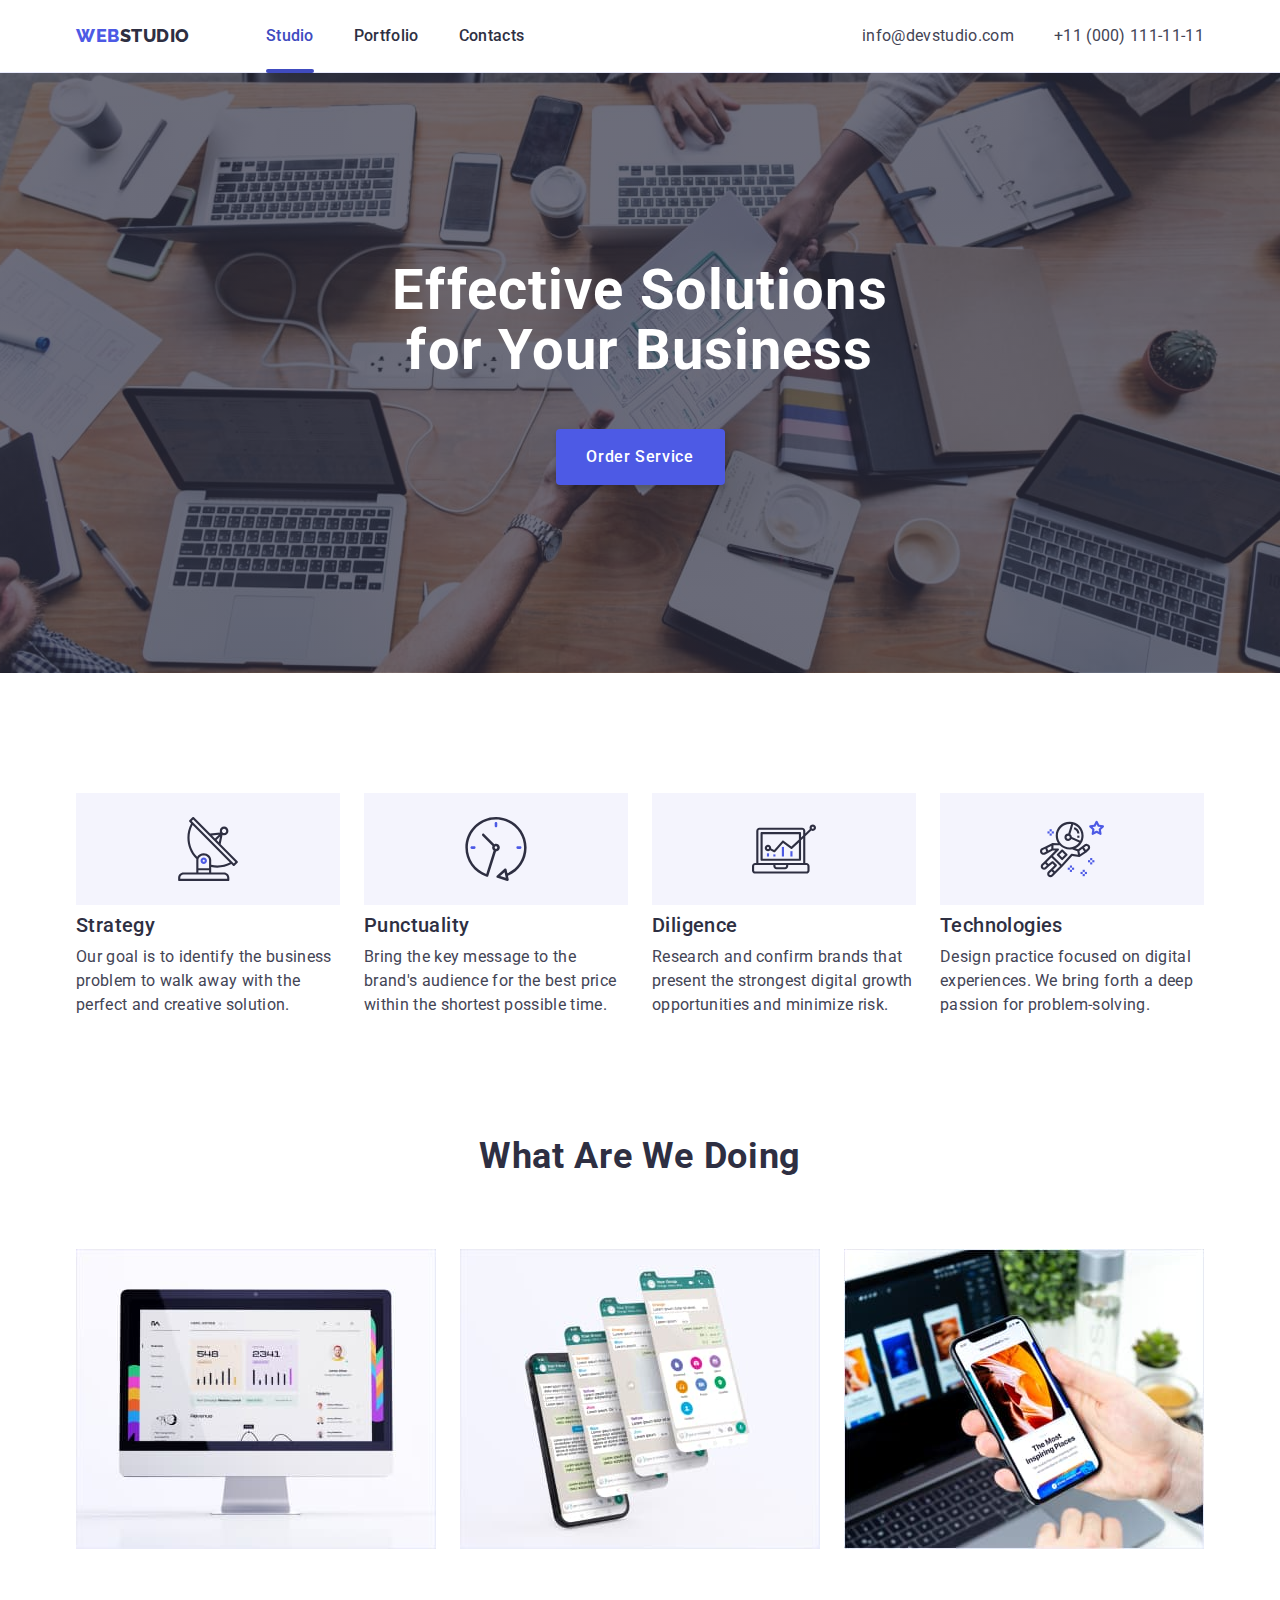
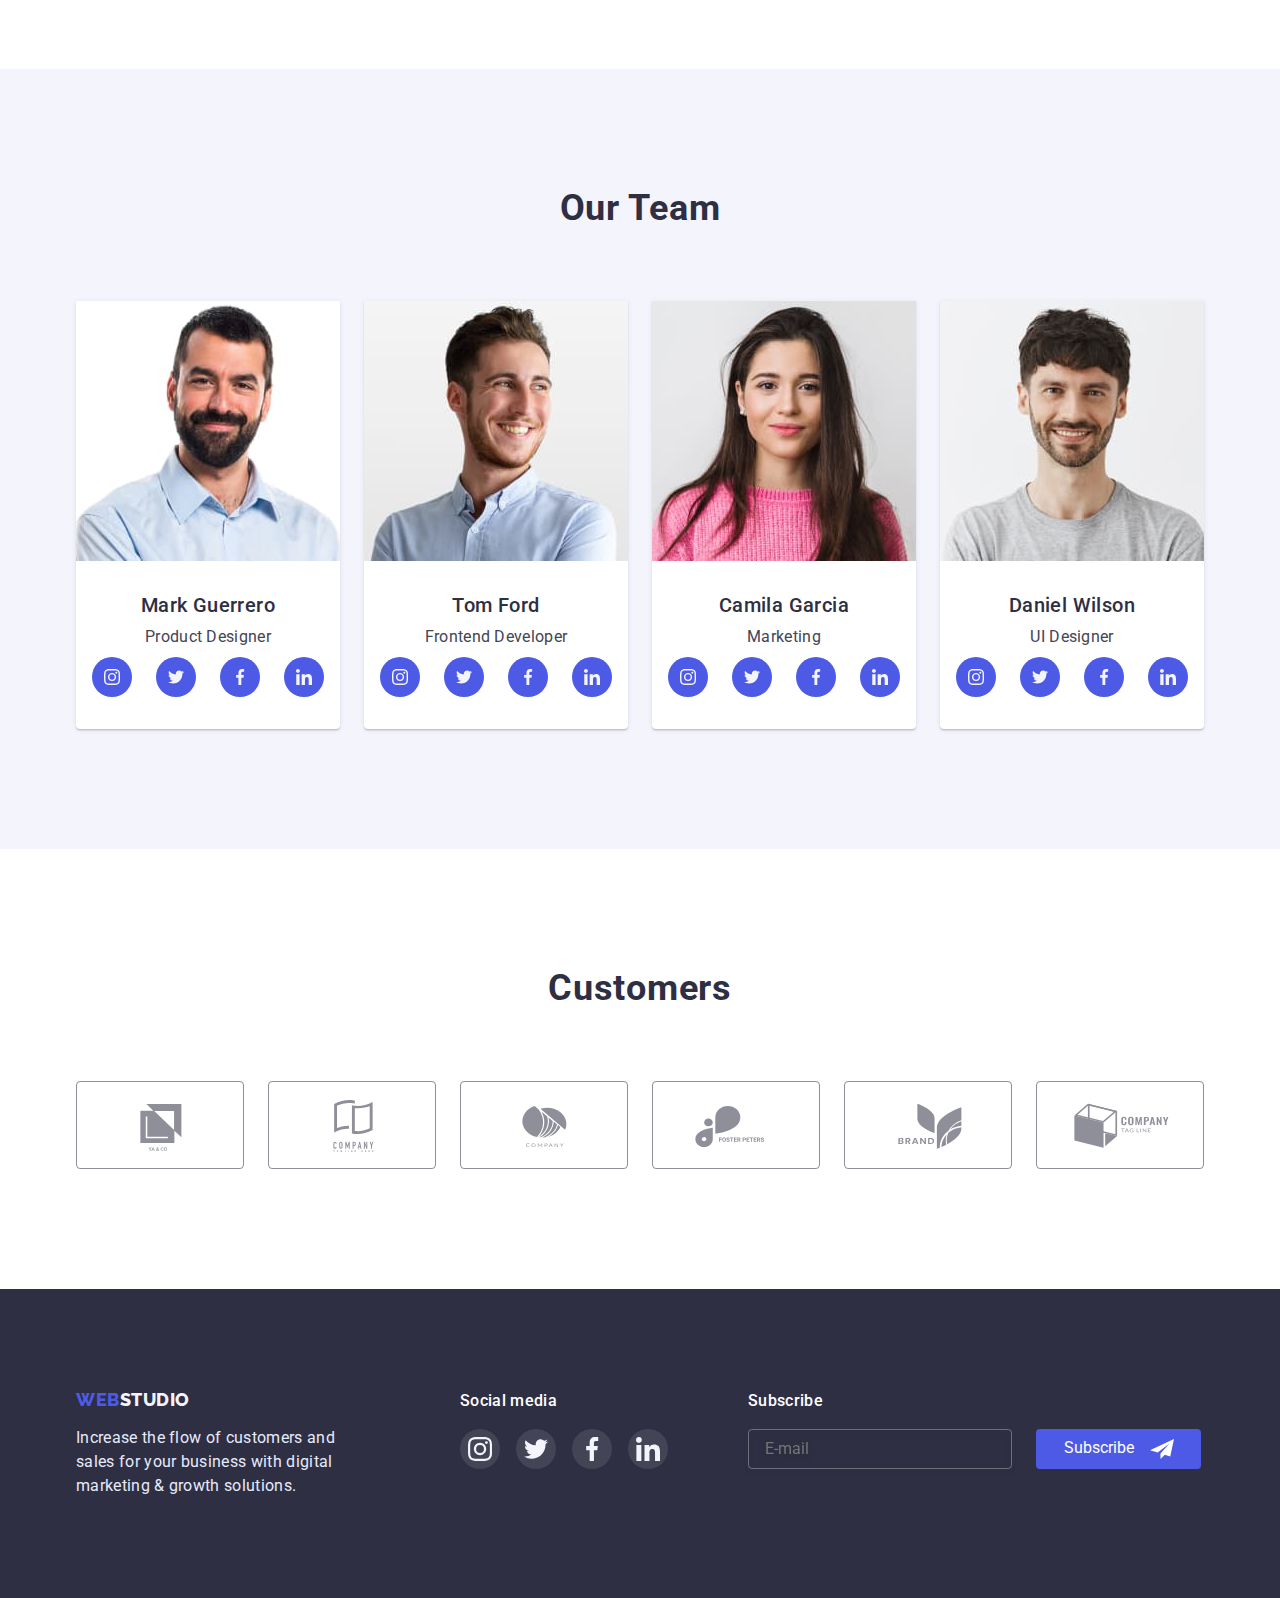
==== index.html @ bc5c9323 "1" ====
<!DOCTYPE html>
<html lang="en">
  <head>
    <meta charset="UTF-8" />
    <meta http-equiv="X-UA-Compatible" content="IE=edge" />
    <meta name="viewport" content="width=device-width, initial-scale=1.0" />
    <title>Document</title>
    <link rel="preconnect" href="https://fonts.googleapis.com" />
    <link rel="preconnect" href="https://fonts.gstatic.com" crossorigin />
    <link
      href="https://fonts.googleapis.com/css2?family=Raleway:wght@800&family=Roboto:wght@400;500;700;900&display=swap"
      rel="stylesheet"
    />
    <link rel="stylesheet" href="./css/modern-normalize.css" />
    <link rel="stylesheet" href="./css/styles.css" />
  </head>
  <body>
    <header class="header">
      <div class="container header-container">
        <nav class="nav-list link">
          <a href="./index.html" class="logo-link link"
            >Web<span class="logo-span-header">Studio</span></a
          >
          <ul class="header-list list">
            <li class="header-title">
              <a href="./index.html" class="header-title-item link studio"
                >Studio</a
              >
            </li>
            <li class="header-title">
              <a href="./portfolio.html" class="header-title-item link"
                >Portfolio</a
              >
            </li>
            <li class="header-title">
              <a href="" class="header-title-item link">Contacts</a>
            </li>
          </ul>
        </nav>
        <address class="contact-list-title">
          <ul class="contact-list list">
            <li class="contact-item-list">
              <a href="mailto:info@devstudio.com" class="contact-item link"
                >info@devstudio.com</a
              >
            </li>
            <li class="contact-item-list">
              <a href="tel:+110001111111" class="contact-item link"
                >+11 (000) 111-11-11</a
              >
            </li>
          </ul>
        </address>
      </div>
    </header>
    <main>
      <section class="title">
        <div class="container title-container">
          <h1 class="title-text">Effective Solutions for Your Business</h1>
          <button type="button" class="title-btn" data-modal-open>
            Order Service
          </button>
        </div>
      </section>
      <section class="section">
        <div class="container">
          <h2 class="visually-hidden">gh</h2>
          <ul class="plan-list-section list">
            <li class="plan-list">
              <div class="plan-div">
                <svg class="plan-icon">
                  <use href="./images/icons.svg#icon-icon-1"></use>
                </svg>
              </div>
              <h3 class="plan-item">Strategy</h3>
              <p class="plan-text">
                Our goal is to identify the business problem to walk away with
                the perfect and creative solution.
              </p>
            </li>
            <li class="plan-list">
              <div class="plan-div">
                <svg class="plan-icon">
                  <use href="./images/icons.svg#icon-icon-2"></use>
                </svg>
              </div>
              <h3 class="plan-item">Punctuality</h3>
              <p class="plan-text">
                Bring the key message to the brand's audience for the best price
                within the shortest possible time.
              </p>
            </li>
            <li class="plan-list">
              <div class="plan-div">
                <svg class="plan-icon">
                  <use href="./images/icons.svg#icon-icon-3"></use>
                </svg>
              </div>
              <h3 class="plan-item">Diligence</h3>
              <p class="plan-text">
                Research and confirm brands that present the strongest digital
                growth opportunities and minimize risk.
              </p>
            </li>
            <li class="plan-list">
              <div class="plan-div">
                <svg class="plan-icon">
                  <use href="./images/icons.svg#icon-icon-4"></use>
                </svg>
              </div>
              <h3 class="plan-item">Technologies</h3>
              <p class="plan-text">
                Design practice focused on digital experiences. We bring forth a
                deep passion for problem-solving.
              </p>
            </li>
          </ul>
        </div>
      </section>
      <section class="section servises-section">
        <div class="container">
          <h2 class="servises-title-list">What are we doing</h2>
          <ul class="servises-list list">
            <li class="servises-list-item">
              <img
                src="./images/img_1.jpg"
                alt="Computer monitor"
                width="360"
                height="300"
              />
            </li>
            <li class="servises-list-item">
              <img
                src="./images/img_2.jpg"
                alt="Smartphone screen"
                width="360"
                height="300"
              />
            </li>
            <li class="servises-list-item">
              <img
                src="./images/img_3.jpg"
                alt="Smartphone in hand"
                width="360"
                height="300"
              />
            </li>
          </ul>
        </div>
      </section>
      <section class="team section">
        <div class="container">
          <h2 class="team-heading">Our Team</h2>
          <ul class="team-list-section list">
            <li class="team-list">
              <img
                src="./images/img_4.jpg"
                alt="Mark's photo"
                width="264"
                height="260"
              />
              <div class="team-card-div">
                <h3 class="team-title">Mark Guerrero</h3>
                <p class="team-text">Product Designer</p>
                <ul class="team-soc-list list">
                  <li class="team-soc-item">
                    <a class="team-soc-link link" href="">
                      <svg width="16" height="16" class="team-soc-icon">
                        <use href="./images/icons.svg#icon-instagram"></use>
                      </svg>
                    </a>
                  </li>
                  <li class="team-soc-item">
                    <a class="team-soc-link link" href="">
                      <svg width="16" height="16" class="team-soc-icon">
                        <use href="./images/icons.svg#icon-twitter"></use>
                      </svg>
                    </a>
                  </li>
                  <li class="team-soc-item">
                    <a class="team-soc-link link" href="">
                      <svg width="16" height="16" class="team-soc-icon">
                        <use href="./images/icons.svg#icon-facebook"></use>
                      </svg>
                    </a>
                  </li>
                  <li class="team-soc-item">
                    <a class="team-soc-link link" href="">
                      <svg width="16" height="16" class="team-soc-icon">
                        <use href="./images/icons.svg#icon-linkedin"></use>
                      </svg>
                    </a>
                  </li>
                </ul>
              </div>
            </li>
            <li class="team-list">
              <img
                src="./images/img_5.jpg"
                alt="Tom's photo"
                width="264"
                height="260"
              />
              <div class="team-card-div">
                <h3 class="team-title">Tom Ford</h3>
                <p class="team-text">Frontend Developer</p>
                <ul class="team-soc-list list">
                  <li class="team-soc-item">
                    <a class="team-soc-link link" href="">
                      <svg width="16" height="16" class="team-soc-icon">
                        <use href="./images/icons.svg#icon-instagram"></use>
                      </svg>
                    </a>
                  </li>
                  <li class="team-soc-item">
                    <a class="team-soc-link link" href="">
                      <svg width="16" height="16" class="team-soc-icon">
                        <use href="./images/icons.svg#icon-twitter"></use>
                      </svg>
                    </a>
                  </li>
                  <li class="team-soc-item">
                    <a class="team-soc-link link" href="">
                      <svg width="16" height="16" class="team-soc-icon">
                        <use href="./images/icons.svg#icon-facebook"></use>
                      </svg>
                    </a>
                  </li>
                  <li class="team-soc-item">
                    <a class="team-soc-link link" href="">
                      <svg width="16" height="16" class="team-soc-icon">
                        <use href="./images/icons.svg#icon-linkedin"></use>
                      </svg>
                    </a>
                  </li>
                </ul>
              </div>
            </li>
            <li class="team-list">
              <img
                src="./images/img_6.jpg"
                alt="Сamila's photo"
                width="264"
                height="260"
              />
              <div class="team-card-div">
                <h3 class="team-title">Camila Garcia</h3>
                <p class="team-text">Marketing</p>
                <ul class="team-soc-list list">
                  <li class="team-soc-item">
                    <a class="team-soc-link link" href="">
                      <svg width="16" height="16" class="team-soc-icon">
                        <use href="./images/icons.svg#icon-instagram"></use>
                      </svg>
                    </a>
                  </li>
                  <li class="team-soc-item">
                    <a class="team-soc-link link" href="">
                      <svg width="16" height="16" class="team-soc-icon">
                        <use href="./images/icons.svg#icon-twitter"></use>
                      </svg>
                    </a>
                  </li>
                  <li class="team-soc-item">
                    <a class="team-soc-link link" href="">
                      <svg width="16" height="16" class="team-soc-icon">
                        <use href="./images/icons.svg#icon-facebook"></use>
                      </svg>
                    </a>
                  </li>
                  <li class="team-soc-item">
                    <a class="team-soc-link link" href="">
                      <svg width="16" height="16" class="team-soc-icon">
                        <use href="./images/icons.svg#icon-linkedin"></use>
                      </svg>
                    </a>
                  </li>
                </ul>
              </div>
            </li>
            <li class="team-list">
              <img
                src="./images/img_7.jpg"
                alt="Daniel's photo"
                width="264"
                height="260"
              />
              <div class="team-card-div">
                <h3 class="team-title">Daniel Wilson</h3>
                <p class="team-text">UI Designer</p>
                <ul class="team-soc-list list">
                  <li class="team-soc-item">
                    <a class="team-soc-link link" href="">
                      <svg width="16" height="16" class="team-soc-icon">
                        <use href="./images/icons.svg#icon-instagram"></use>
                      </svg>
                    </a>
                  </li>
                  <li class="team-soc-item">
                    <a class="team-soc-link link" href="">
                      <svg width="16" height="16" class="team-soc-icon">
                        <use href="./images/icons.svg#icon-twitter"></use>
                      </svg>
                    </a>
                  </li>
                  <li class="team-soc-item">
                    <a class="team-soc-link link" href="">
                      <svg width="16" height="16" class="team-soc-icon">
                        <use href="./images/icons.svg#icon-facebook"></use>
                      </svg>
                    </a>
                  </li>
                  <li class="team-soc-item">
                    <a class="team-soc-link link" href="">
                      <svg width="16" height="16" class="team-soc-icon">
                        <use href="./images/icons.svg#icon-linkedin"></use>
                      </svg>
                    </a>
                  </li>
                </ul>
              </div>
            </li>
          </ul>
        </div>
      </section>
      <section class="section">
        <div class="container">
          <h2 class="custumers-text">Customers</h2>
          <ul class="custumers-list list">
            <li class="custumers-item">
              <a class="custumers-link link" href="">
                <svg class="custumers-icon">
                  <use href="./images/icons.svg#icon-client-1"></use>
                </svg>
              </a>
            </li>
            <li class="custumers-item">
              <a class="custumers-link link" href="">
                <svg class="custumers-icon">
                  <use href="./images/icons.svg#icon-client-2"></use>
                </svg>
              </a>
            </li>
            <li class="custumers-item">
              <a class="custumers-link link" href="">
                <svg class="custumers-icon">
                  <use href="./images/icons.svg#icon-client-3"></use>
                </svg>
              </a>
            </li>
            <li class="custumers-item">
              <a class="custumers-link link" href="">
                <svg class="custumers-icon">
                  <use href="./images/icons.svg#icon-client-4"></use>
                </svg>
              </a>
            </li>
            <li class="custumers-item">
              <a class="custumers-link link" href="">
                <svg class="custumers-icon">
                  <use href="./images/icons.svg#icon-client-5"></use>
                </svg>
              </a>
            </li>
            <li class="custumers-item">
              <a class="custumers-link link" href="">
                <svg class="custumers-icon">
                  <use href="./images/icons.svg#icon-client-6"></use>
                </svg>
              </a>
            </li>
          </ul>
        </div>
      </section>
    </main>
    <footer class="footer">
      <div class="container footer-div">
        <div>
          <a href="./index.html" class="logo-link link"
            >Web<span class="logo-span-footer">Studio</span></a
          >
          <p class="footer-text">
            Increase the flow of customers and sales for your business with
            digital marketing & growth solutions.
          </p>
        </div>
        <div class="footer-soc-div">
          <p class="footer-soc-text">Social media</p>
          <ul class="footer-soc-list list">
            <li class="footer-soc-item">
              <a class="footer-soc-link link" href="">
                <svg width="24" height="24" class="footer-soc-icon">
                  <use href="./images/icons.svg#icon-instagram"></use>
                </svg>
              </a>
            </li>
            <li class="footer-soc-item">
              <a class="footer-soc-link link" href="">
                <svg width="24" height="24" class="footer-soc-icon">
                  <use href="./images/icons.svg#icon-twitter"></use>
                </svg>
              </a>
            </li>
            <li class="footer-soc-item">
              <a class="footer-soc-link link" href="">
                <svg width="24" height="24" class="footer-soc-icon">
                  <use href="./images/icons.svg#icon-facebook"></use>
                </svg>
              </a>
            </li>
            <li class="footer-soc-item">
              <a class="footer-soc-link link" href="">
                <svg width="24" height="24" class="footer-soc-icon">
                  <use href="./images/icons.svg#icon-linkedin"></use>
                </svg>
              </a>
            </li>
          </ul>
        </div>
        <div class="footer-email-div">
          <p class="footer-sub-text">Subscribe</p>
          <form class="footer-form">
            <input
              type="email"
              name="footer-email"
              class="footer-email"
              placeholder="E-mail"
            />
            <button type="submit" class="footer-sub-btn">
              Subscribe
              <svg width="24" height="24">
                <use href="./images/icons.svg#icon-telegram"></use>
              </svg>
            </button>
          </form>
        </div>
      </div>
    </footer>
    <!-------------Modal-window------------>
    <div class="backdrop is-hidden" data-modal>
      <div class="modal">
        <button type="button" data-modal-close class="modal-close-btn">
          <svg width="8" height="8" class="modal-btn-svg">
            <use href="./images/icons.svg#icon-close"></use>
          </svg>
        </button>
        <p class="modal-title">Leave your contacts and we will call you back</p>
        <form>
          <div class="modal-div">
            <label class="modal-label" for="user-name">Name </label>
            <div class="modal-input-div">
              <input
                class="modal-input"
                type="text"
                name="user-name"
                id="user-name"
              />
              <svg width="18" height="24" class="modal-input-svg">
                <use href="./images/icons.svg#icon-person"></use>
              </svg>
            </div>
          </div>
          <div class="modal-div">
            <label class="modal-label" for="user-phone">Phone</label>
            <div class="modal-input-div">
              <input
                class="modal-input"
                type="tel"
                name="user-phone"
                id="user-phone"
              />
              <svg width="18" height="24" class="modal-input-svg">
                <use href="./images/icons.svg#icon-phone"></use>
              </svg>
            </div>
          </div>
          <div class="modal-div">
            <label class="modal-label" for="user-email">Email</label>
            <div class="modal-input-div">
              <input
                class="modal-input"
                type="email"
                name="user-email"
                id="user-email"
              />
              <svg width="18" height="24" class="modal-input-svg">
                <use href="./images/icons.svg#icon-email"></use>
              </svg>
            </div>
          </div>
          <div class="modal-textarea-div">
            <label class="modal-label" for="user-comment">Comment </label>
            <textarea
              class="modal-textarea"
              name="user-comment"
              id="user-comment"
              placeholder="Text input"
            ></textarea>
          </div>
          <input
            type="checkbox"
            name="user-privacy"
            id="privacy"
            value="true"
            class="modal-check visually-hidden"
          />
          <label for="privacy" class="modal-check-text"
            ><span class="modal-check-span">
              <svg width="10" height="8" class="modal-check-icon">
                <use href="./images/icons.svg#icon-check-mark"></use>
              </svg> </span
            >I accept the terms and conditions of the
            <a href="./" class="modal-check-link">Privacy Policy</a></label
          >
        </form>
        <button type="submit" class="modal-send-btn">Send</button>
      </div>
    </div>
    <script src="./js/modal.js"></script>
  </body>
</html>
---- css/styles.css ----
body {
  font-family: "Roboto", sans-serif;
  font-style: normal;
  background-color: var(--color5);
  color: var(--color3);
}
:root {
  --color1: #4d5ae5;
  --color2: #2e2f42;
  --color3: #434455;
  --color4: #404bbf;
  --color5: #ffffff;
  --color6: #f4f4fd;
  --color7: #e7e9fc;
  --gradient-color: linear-gradient(
    rgba(46, 47, 66, 0.7),
    rgba(46, 47, 66, 0.7)
  );
}
ul {
  margin: 0;
  padding: 0;
}
h1,
h2,
h3 {
  margin: 0;
  padding: 0;
}
p {
  margin: 0;
  padding: 0;
}
img {
  display: block;
  max-width: 100%;
  height: auto;
}
label {
  display: block;
}
.container {
  width: 1158px;
  margin: 0 auto;
  padding: 0 15px;
}
.section {
  padding: 120px 0;
}
.visually-hidden {
  position: absolute;
  width: 1px;
  height: 1px;
  margin: -1px;
  border: 0;
  padding: 0;
  white-space: nowrap;
  clip-path: inset(100%);
  clip: rect(0 0 0 0);
  overflow: hidden;
}
/* ----------Header-------- */
.header {
  border-bottom: 1px solid var(--color7);
  box-shadow: 0px 2px 1px rgba(46, 47, 66, 0.08),
    0px 1px 1px rgba(46, 47, 66, 0.16), 0px 1px 6px rgba(46, 47, 66, 0.08);
}
.header-container {
  display: flex;
  justify-content: space-between;
  align-items: center;
}
.nav-list {
  display: flex;
  align-items: center;
}
.logo-link {
  list-style: none;
  font-family: "Raleway", sans-serif;
  font-weight: 800;
  font-size: 18px;
  line-height: 1.17;
  letter-spacing: 0.03em;
  text-transform: uppercase;
  text-decoration: none;
  color: var(--color1);
}
.logo-link {
  margin-right: 76px;
}
.link {
  text-decoration: none;
}
.logo-span-header {
  color: var(--color2);
}
.list {
  list-style: none;
}
.header-list {
  display: flex;
  gap: 40px;
}
.header-list {
  list-style: none;
}
.header-title-item {
  font-weight: 500;
  font-size: 16px;
  line-height: 1.5;
  letter-spacing: 0.02em;
  color: var(--color2);
  padding: 24px 0;
  display: block;
  position: relative;
  transition-property: color;
  transition-duration: 250ms;
  transition-timing-function: cubic-bezier(0.4, 0, 0.2, 1);
}
.header-title-item:hover,
.header-title-item:focus {
  color: var(--color4);
}
.contact-list-title {
  font-style: normal;
}
.contact-list {
  display: flex;
  gap: 40px;
}
.contact-item {
  font-size: 16px;
  line-height: 1.5;
  letter-spacing: 0.02em;
  color: var(--color3);
  transition-property: color;
  transition-duration: 250ms;
  transition-timing-function: cubic-bezier(0.4, 0, 0.2, 1);
}
.contact-item:hover,
.contact-item:focus {
  color: var(--color4);
}

.studio::after,
.portfolio::after {
  background-color: var(--color4);
  border-radius: 2px;
  width: 100%;
  height: 4px;
  content: "";
  display: block;
  position: absolute;
  bottom: -1px;
}
.studio,
.portfolio {
  color: var(--color4);
}
/* ----------Sector 1 index.html--------- */
.title {
  background-color: var(--color2);
  background-image: var(--gradient-color), url(../images/people-office\ 1.jpg);
  background-repeat: no-repeat;
  background-position: center;
  background-size: cover;
  max-width: 1440px;
  margin: 0 auto;
}
.title-text {
  font-weight: 700;
  font-size: 56px;
  line-height: 1.07;
  text-align: center;
  letter-spacing: 0.02em;
  color: var(--color5);
  margin-bottom: 48px;
}
.title-btn {
  width: 169px;
  height: 56px;
  font-family: "Roboto", sans-serif;
  font-weight: 500;
  font-size: 16px;
  line-height: 1.5;
  letter-spacing: 0.04em;
  color: var(--color5);
  cursor: pointer;
  background-color: var(--color1);
  box-shadow: 0px 4px 4px rgba(0, 0, 0, 0.15);
  border-radius: 4px;
  border: transparent;
  transition-property: background-color;
  transition-duration: 250ms;
  transition-timing-function: cubic-bezier(0.4, 0, 0.2, 1);
}
.title-btn:hover,
.title-btn:focus {
  background-color: var(--color4);
}
.title-container {
  max-width: 496px;
  padding: 188px 0;
  text-align: center;
}
/* ----------Sector 2 index.html--------- */
.plan-list-section {
  display: flex;
  align-items: flex-start;
  justify-content: center;
  gap: 24px;
}
.plan-list {
  flex-basis: 264px;
}
.plan-item {
  font-weight: 500;
  font-size: 20px;
  line-height: 1.2;
  letter-spacing: 0.02em;
  color: var(--color2);
}
.plan-item {
  margin-bottom: 8px;
  margin-top: 8px;
}
.plan-text {
  font-size: 16px;
  line-height: 1.5;
  letter-spacing: 0.02em;
}
.plan-div {
  width: 264px;
  height: 112px;
  background-color: var(--color6);
  display: flex;
  justify-content: center;
  align-items: center;
}
.plan-icon {
  width: 64px;
  height: 64px;
}
/* ----------Sector 3 index.html--------- */
.servises-title-list {
  font-weight: 700;
  font-size: 36px;
  line-height: 1.11;
  text-align: center;
  letter-spacing: 0.02em;
  text-transform: capitalize;
  color: var(--color2);
}
.servises-title-list {
  margin-bottom: 72px;
}
.servises-list {
  display: flex;
  align-items: center;
  justify-content: center;
  gap: 24px;
}

.servises-section {
  padding-top: 0;
}
/* ----------Sector 4 index.html--------- */
.team {
  background-color: var(--color6);
}
.team-list {
  background-color: var(--color5);
  box-shadow: 0px 1px 6px rgba(46, 47, 66, 0.08),
    0px 1px 1px rgba(46, 47, 66, 0.16), 0px 2px 1px rgba(46, 47, 66, 0.08);
  border-radius: 0px 0px 4px 4px;
}
.team-heading {
  font-weight: 700;
  font-size: 36px;
  line-height: 1.11;
  text-align: center;
  letter-spacing: 0.02em;
  text-transform: capitalize;
  color: var(--color2);
}
.team-heading {
  margin-bottom: 72px;
}
.team-list-section {
  display: flex;
  align-items: center;
  justify-content: center;
  gap: 24px;
}
.team-title {
  font-weight: 500;
  font-size: 20px;
  line-height: 1.2;
  text-align: center;
  letter-spacing: 0.02em;
  color: var(--color2);
  margin-bottom: 8px;
}
.team-text {
  font-size: 16px;
  line-height: 1.5;
  text-align: center;
  letter-spacing: 0.02em;
  margin-bottom: 8px;
}
.team-card-div {
  padding: 32px 16px;
}
.team-soc-list {
  display: flex;
  justify-content: center;
  gap: 24px;
}
.team-soc-item {
  width: 40px;
  height: 40px;
}
.team-soc-link {
  width: 100%;
  height: 100%;
  border-radius: 50%;
  background-color: var(--color1);
  display: flex;
  justify-content: center;
  align-items: center;
  transition-property: background-color;
  transition-duration: 250ms;
  transition-timing-function: cubic-bezier(0.4, 0, 0.2, 1);
}
.team-soc-icon {
  fill: var(--color6);
}
.team-soc-link:hover,
.team-soc-link:focus {
  background-color: var(--color4);
}
/* ----------Sector 5 index.html--------- */
.custumers-text {
  font-weight: 700;
  font-size: 36px;
  line-height: 1.11;
  text-align: center;
  letter-spacing: 0.02em;
  text-transform: capitalize;
  color: var(--color2);
  margin-bottom: 72px;
}
.custumers-list {
  display: flex;
  justify-content: center;
  align-items: center;
  gap: 24px;
}
.custumers-icon {
  width: 104px;
  height: 56px;
  fill: #8e8f99;
  transition-property: fill;
  transition-duration: 250ms;
  transition-timing-function: cubic-bezier(0.4, 0, 0.2, 1);
}
.custumers-link {
  width: 168px;
  height: 88px;
  display: flex;
  justify-content: center;
  align-items: center;
  border: 1px solid #8e8f99;
  border-radius: 4px;
  transition-property: border-color;
  transition-duration: 250ms;
  transition-timing-function: cubic-bezier(0.4, 0, 0.2, 1);
}
.custumers-link:hover,
.custumers-link:focus {
  border-color: var(--color4);
}
.custumers-link:hover .custumers-icon,
.custumers-link:focus .custumers-icon {
  fill: var(--color4);
}

/* ----------Sector 1 portfolio.html--------- */
.portfolio-section {
  padding: 96px 0 120px 0;
}
.filters-list {
  margin-bottom: 72px;
}
.filters-list {
  display: flex;
  align-items: center;
  justify-content: center;
  gap: 24px;
}
.filters-btn {
  cursor: pointer;
  background-color: var(--color6);
  border: 1px solid var(--color7);
  border-radius: 4px;
  flex: none;
  order: 3;
  flex-grow: 0;
  height: 48px;
  padding: 12px 24px;
}
.filters-btn {
  font-family: "Roboto", sans-serif;
  font-weight: 500;
  font-size: 16px;
  line-height: 1.5;
  text-align: center;
  letter-spacing: 0.04em;
  color: var(--color1);
  transition-property: color, background-color, border, box-shadow;
  transition-duration: 250ms;
  transition-timing-function: cubic-bezier(0.4, 0, 0.2, 1);
}
.filters-btn:hover,
.filters-btn:focus {
  color: var(--color5);
  background-color: var(--color4);
  box-shadow: 0px 3px 1px rgba(0, 0, 0, 0.1), 0px 2px 1px rgba(0, 0, 0, 0.08),
    0px 2px 2px rgba(0, 0, 0, 0.12);
  border-radius: 4px;
  border: 1px solid var(--color4);
}
.examples-title-list {
  display: flex;
  align-items: center;
  flex-direction: row;
  justify-content: center;
  flex-wrap: wrap;
  row-gap: 48px;
  column-gap: 24px;
}
.examples-title {
  font-weight: 500;
  font-size: 20px;
  line-height: 1.2;
  letter-spacing: 0.02em;
  color: var(--color2);
  margin-bottom: 8px;
}
.examples-text {
  font-size: 16px;
  line-height: 1.5;
  letter-spacing: 0.02em;
  color: var(--color3);
}
.examples-list:hover .examples-img-text {
  transform: translateY(0);
}
.examples-link {
  display: block;
  transition-property: box-shadow;
  transition-duration: 250ms;
  transition-timing-function: cubic-bezier(0.4, 0, 0.2, 1);
}
.examples-img-div {
  position: relative;
  overflow: hidden;
}
.examples-img-text {
  position: absolute;
  top: 0;
  font-size: 16px;
  line-height: 1.5;
  letter-spacing: 0.02em;
  padding: 40px 32px;
  color: var(--color6);
  background-color: var(--color1);
  height: 100%;
  width: 100%;
  transform: translateY(100%);
  transition-property: transform;
  transition-duration: 250ms;
  transition-timing-function: cubic-bezier(0.4, 0, 0.2, 1);
}
.examples-link:hover,
.examples-link:focus {
  box-shadow: 0px 1px 6px rgba(46, 47, 66, 0.08),
    0px 1px 1px rgba(46, 47, 66, 0.16), 0px 2px 1px rgba(46, 47, 66, 0.08);
}
.examples-text-div {
  padding: 32px 0;
  padding-left: 16px;
  border-left: 1px solid var(--color7);
  border-right: 1px solid var(--color7);
  border-bottom: 1px solid var(--color7);
}
/* ---------Footer--------- */
.footer {
  background-color: var(--color2);
  padding: 100px 0;
}
.footer-div {
  display: flex;
}
.footer-text {
  font-size: 16px;
  line-height: 1.5;
  letter-spacing: 0.02em;
  color: var(--color7);
}
.footer-text {
  max-width: 264px;
  margin-top: 16px;
}
.logo-span-footer {
  color: var(--color6);
}
.footer-soc-div {
  margin-left: 120px;
}
.footer-soc-text {
  font-weight: 500;
  font-size: 16px;
  line-height: 1.5;
  letter-spacing: 0.02em;
  color: var(--color5);
  margin-bottom: 16px;
}
.footer-soc-list {
  display: flex;
  justify-content: center;
  gap: 16px;
}
.footer-soc-item {
  width: 40px;
  height: 40px;
}
.footer-soc-link {
  width: 100%;
  height: 100%;
  border-radius: 50%;
  background-color: rgba(255, 255, 255, 0.1);
  display: flex;
  justify-content: center;
  align-items: center;
  transition-property: background-color;
  transition-duration: 250ms;
  transition-timing-function: cubic-bezier(0.4, 0, 0.2, 1);
}
.footer-soc-icon {
  fill: var(--color6);
}
.footer-soc-link:hover,
.footer-soc-link:focus {
  background-color: #31d0aa;
}
.footer-email-div {
  margin-left: 80px;
}
.footer-form {
  display: flex;
  margin-top: 16px;
}
.footer-sub-text {
  font-weight: 500;
  font-size: 16px;
  line-height: 1.5;
  letter-spacing: 0.02em;
  color: var(--color5);
}
.footer-email {
  border: 1px solid rgba(255, 255, 255, 0.3);
  filter: drop-shadow(0px 4px 4px rgba(0, 0, 0, 0.15));
  border-radius: 4px;
  background-color: transparent;
  width: 264px;
  height: 40px;
  padding: 8px 0 8px 16px;
}
.footer-sub-btn {
  display: flex;
  flex-direction: row;
  justify-content: center;
  align-items: center;
  padding: 8px 24px;
  gap: 16px;
  color: var(--color5);
  background: var(--color1);
  border-radius: 4px;
  border: transparent;
  width: 165px;
  height: 40px;
  margin-left: 24px;
}
/*-----------Modal-window----------*/
.backdrop {
  position: fixed;
  top: 0;
  width: 100%;
  height: 100%;
  background-color: rgba(46, 47, 66, 0.4);
  transition-property: opacity, visibility;
  transition-duration: 250ms;
  transition-timing-function: cubic-bezier(0.4, 0, 0.2, 1);
}
.modal {
  width: 408px;
  min-height: 584px;
  background-color: #fcfcfc;
  box-shadow: 0px 1px 1px rgba(0, 0, 0, 0.14), 0px 1px 3px rgba(0, 0, 0, 0.12),
    0px 2px 1px rgba(0, 0, 0, 0.2);
  border-radius: 4px;
  position: absolute;
  top: 50%;
  left: 50%;
  transform: translate(-50%, -50%);
  padding: 24px;
  padding-top: 72px;
}
.modal-close-btn {
  height: 24px;
  width: 24px;
  justify-content: center;
  align-items: center;
  background-color: #e7e9fc;
  border: 1px solid rgba(0, 0, 0, 0.1);
  border-radius: 50%;
  display: flex;
  position: absolute;
  top: 24px;
  right: 24px;
  cursor: pointer;
  transition-property: fill, background-color;
  transition-duration: 250ms;
  transition-timing-function: cubic-bezier(0.4, 0, 0.2, 1);
}
.modal-close-btn:hover,
.modal-close-btn:focus {
  fill: #fff;
  background-color: var(--color4);
}
.is-hidden {
  opacity: 0;
  visibility: hidden;
  pointer-events: none;
}
.modal-div {
  margin-bottom: 8px;
}
.modal-title {
  font-weight: 500;
  font-size: 16px;
  line-height: 1.5;
  text-align: center;
  letter-spacing: 0.02em;
  margin-bottom: 16px;
}
.modal-input {
  width: 100%;
  height: 40px;
  border: 1px solid rgba(33, 33, 33, 0.2);
  border-radius: 4px;
  padding-left: 38px;
  outline: transparent;
  transition-property: border-color;
  transition-duration: 250ms;
  transition-timing-function: cubic-bezier(0.4, 0, 0.2, 1);
}
.modal-input:focus {
  border-color: var(--color1);
}
.modal-input:focus + .modal-input-svg {
  fill: var(--color1);
}
.modal-textarea {
  width: 100%;
  height: 120px;
  resize: none;
}
.modal-label {
  font-size: 12px;
  line-height: 1.17;
  letter-spacing: 0.01em;
  color: #8e8f99;
  margin-bottom: 4px;
}
.modal-input-div {
  position: relative;
}
.modal-input-svg {
  position: absolute;
  top: 50%;
  left: 16px;
  transform: translateY(-50%);
  transition-property: fill;
  transition-duration: 250ms;
  transition-timing-function: cubic-bezier(0.4, 0, 0.2, 1);
}
.modal-textarea-div {
  margin-bottom: 16px;
}
.modal-textarea {
  display: block;
  width: 100%;
  height: 120px;
  padding: 8px 16px;
  border: 1px solid rgba(33, 33, 33, 0.2);
  border-radius: 4px;
  outline: transparent;
  transition-property: border-color;
  transition-duration: 250ms;
  transition-timing-function: cubic-bezier(0.4, 0, 0.2, 1);
}
.modal-textarea:focus {
  border-color: var(--color1);
}
.modal-check:checked + .modal-check-text span {
  border: none;
  background-color: var(--color4);
  fill: var(--color6);
}
.modal-check:focus + .modal-check-text span {
  border-color: var(--color4);
}
.modal-check-text {
  font-size: 12px;
  line-height: 1.17;
  letter-spacing: 0.04em;
  color: #757575;
  display: flex;
  align-items: baseline;
  margin-bottom: 24px;
}
.modal-check-span {
  margin-right: 8px;
}
.modal-check-text span {
  width: 16px;
  height: 16px;
  border: 1.25px solid #2e2f42;
  border-radius: 2px;
  display: flex;
  align-items: center;
  justify-content: center;
  fill: transparent;
  transition-property: fill, background-color, border, border-color;
  transition-duration: 250ms;
  transition-timing-function: cubic-bezier(0.4, 0, 0.2, 1);
}
.modal-check-link {
  font-size: 12px;
  line-height: 1.33;
  letter-spacing: 0.04em;
  text-decoration-line: underline;
  color: var(--color1);
  margin-left: 4px;
}
.modal-send-btn {
  font-weight: 500;
  font-size: 16px;
  line-height: 1.5;
  text-align: center;
  letter-spacing: 0.04em;
  background-color: var(--color1);
  color: #fff;
  width: 169px;
  height: 56px;
  position: relative;
  left: 25%;
  box-shadow: 0px 4px 4px rgba(0, 0, 0, 0.15);
  border-radius: 4px;
  border-color: transparent;
  transition-property: background-color;
  transition-duration: 250ms;
  transition-timing-function: cubic-bezier(0.4, 0, 0.2, 1);
}
.modal-send-btn:hover,
.modal-send-btn:focus {
  background-color: var(--color4);
}
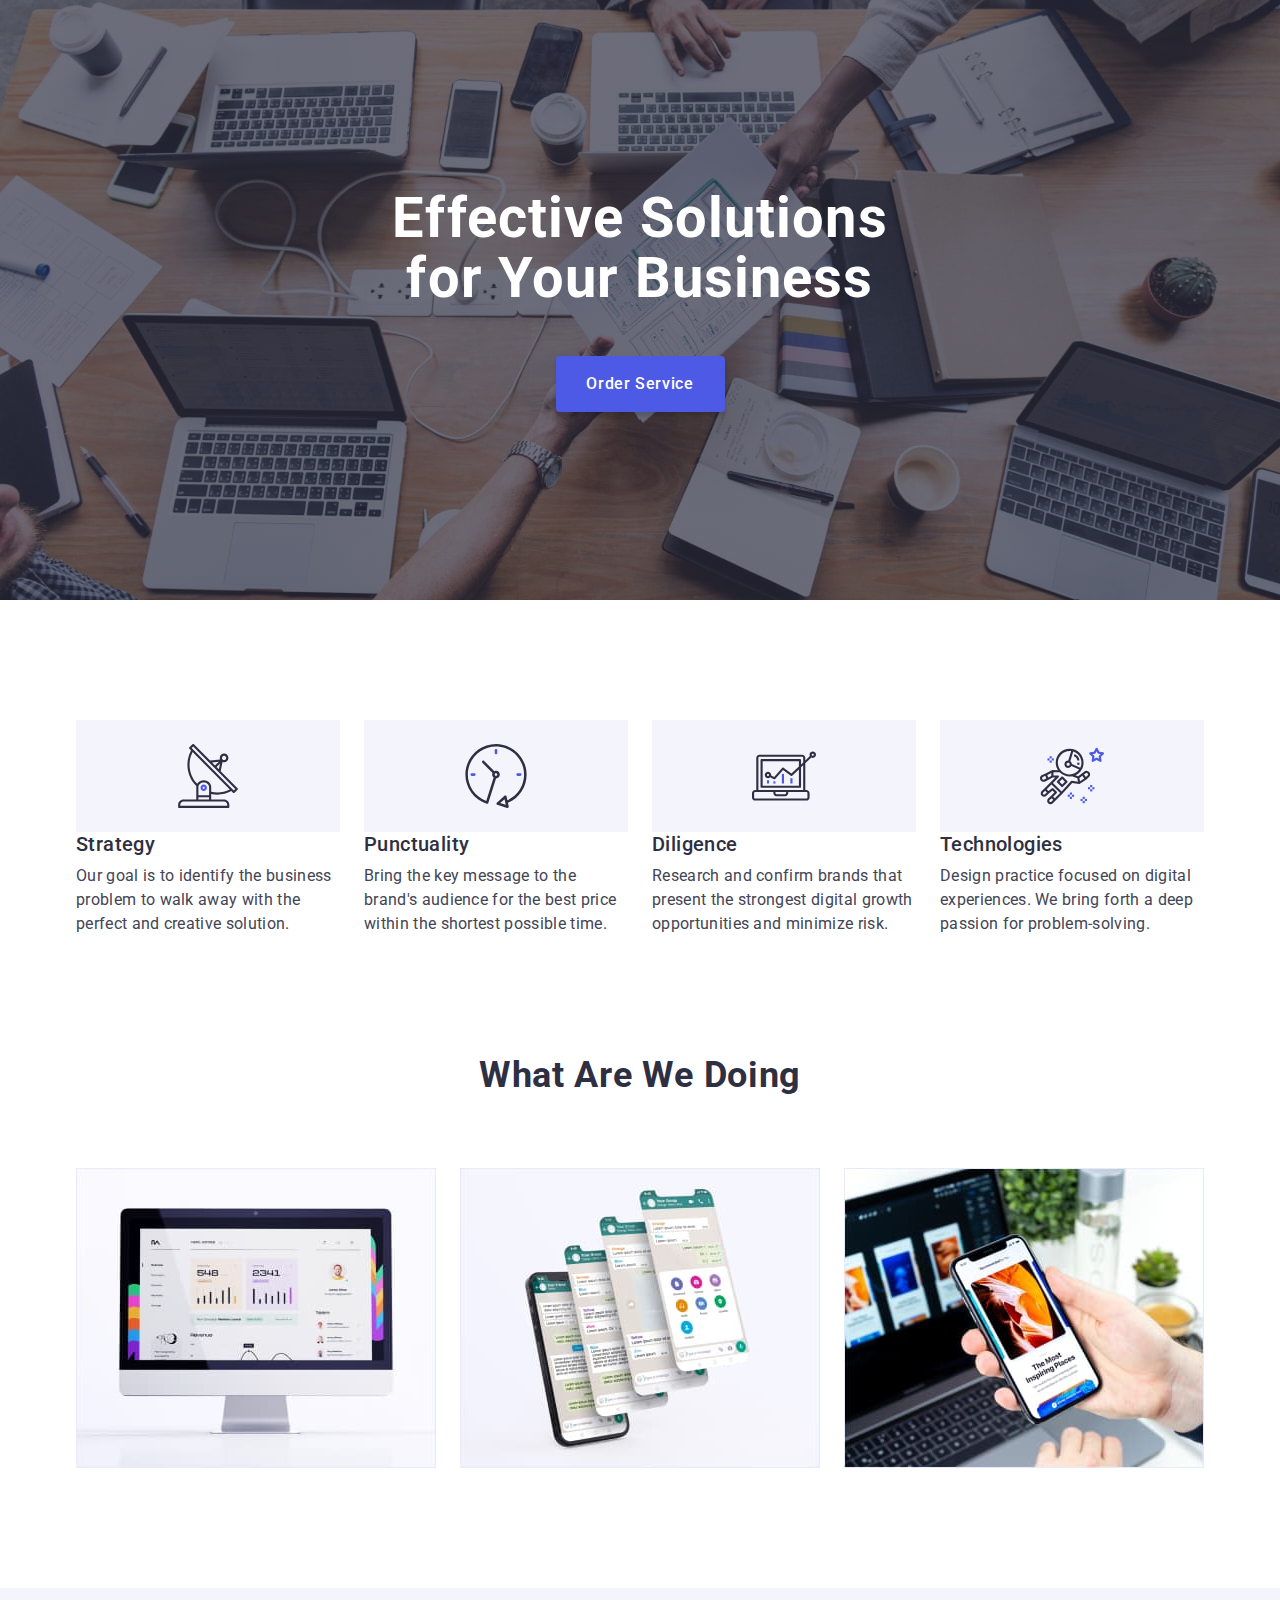
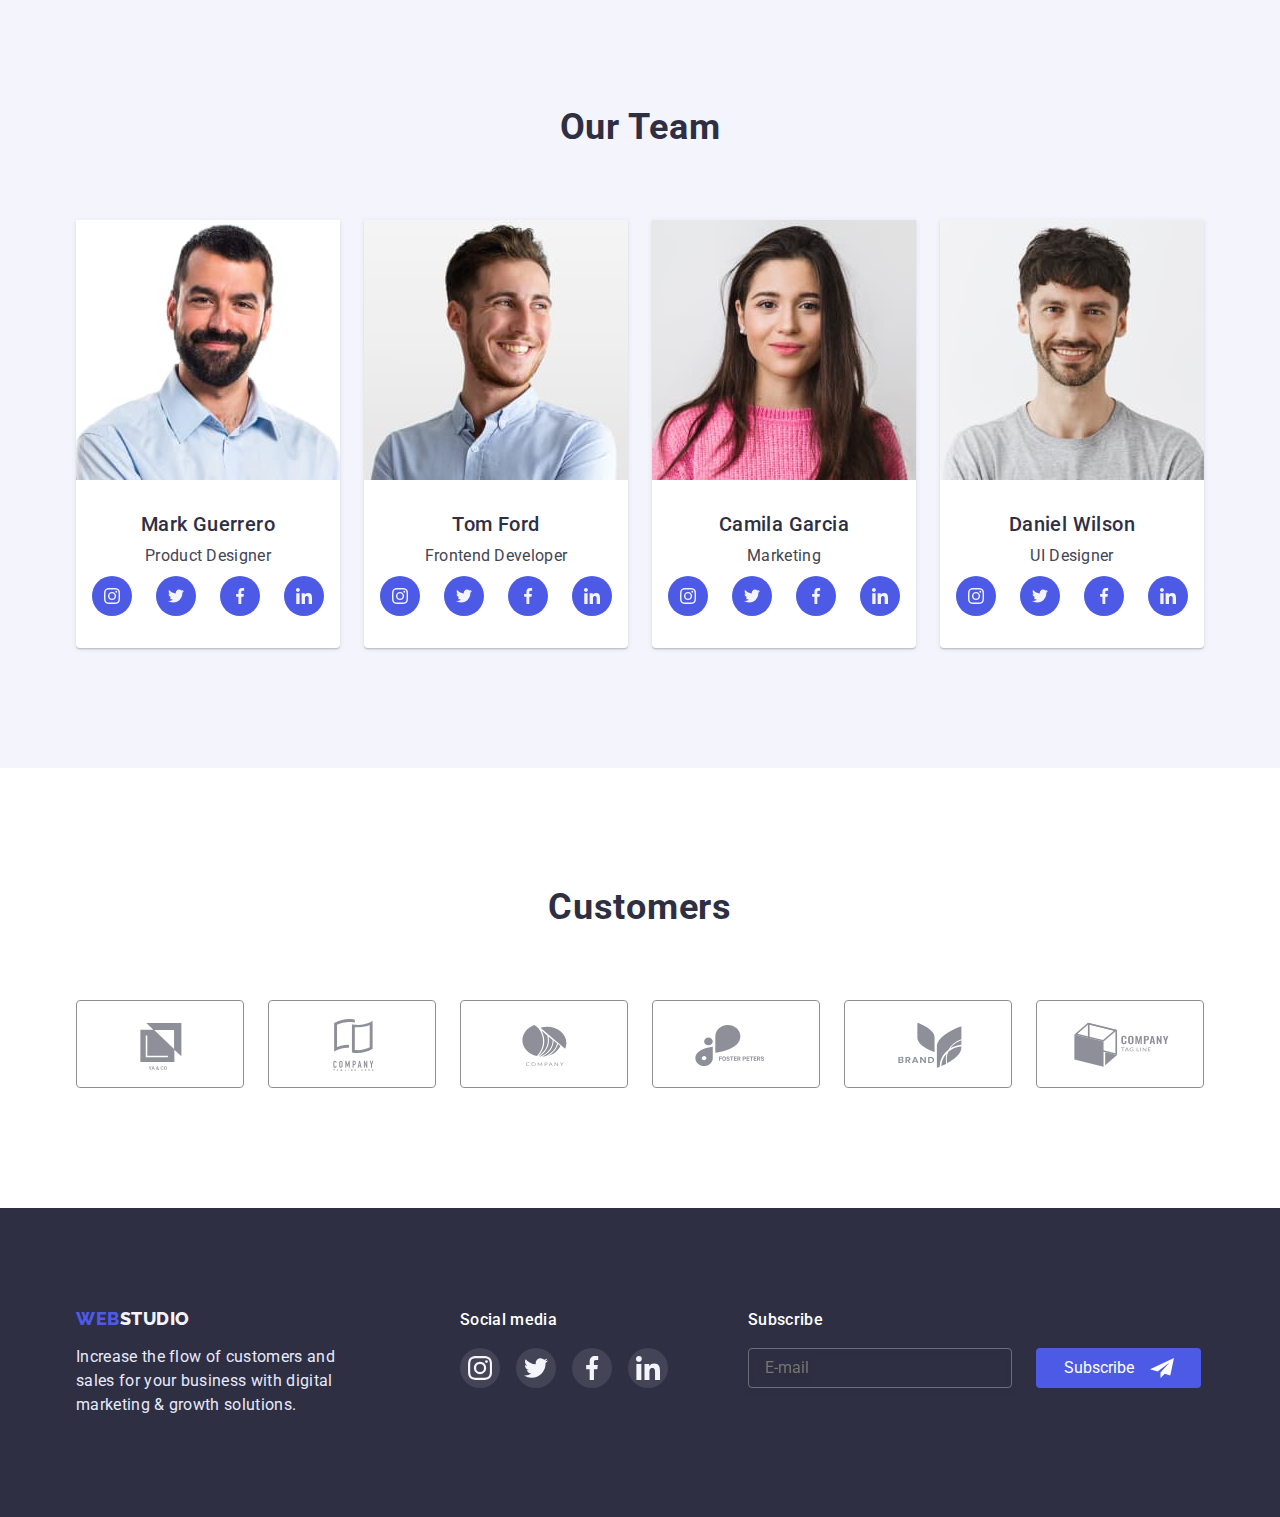
==== commit 34a2c3bb: "2" ====
--- a/index.html
+++ b/index.html
@@ -15,7 +15,7 @@
     <link rel="stylesheet" href="./css/styles.css" />
   </head>
   <body>
-    <header class="header">
+    <!-- <header class="header">
       <div class="container header-container">
         <nav class="nav-list link">
           <a href="./index.html" class="logo-link link"
@@ -52,7 +52,7 @@
           </ul>
         </address>
       </div>
-    </header>
+    </header> -->
     <main>
       <section class="title">
         <div class="container title-container">
@@ -149,7 +149,7 @@
         </div>
       </section>
       <section class="team section">
-        <div class="container">
+        <div class="container team-div">
           <h2 class="team-heading">Our Team</h2>
           <ul class="team-list-section list">
             <li class="team-list">
@@ -374,17 +374,16 @@
       </section>
     </main>
     <footer class="footer">
-      <div class="container footer-div">
-        <div>
-          <a href="./index.html" class="logo-link link"
-            >Web<span class="logo-span-footer">Studio</span></a
-          >
+      <div class="container footer-container">
+        <div class="footer-div footer-logo-div" >
+          <a href="./index.html" class="logo-link link footer-logo-link"
+            >Web<span class="logo-span-footer">Studio</span></a>
           <p class="footer-text">
             Increase the flow of customers and sales for your business with
             digital marketing & growth solutions.
           </p>
         </div>
-        <div class="footer-soc-div">
+        <div class="footer-soc-div footer-div">
           <p class="footer-soc-text">Social media</p>
           <ul class="footer-soc-list list">
             <li class="footer-soc-item">
@@ -417,7 +416,7 @@
             </li>
           </ul>
         </div>
-        <div class="footer-email-div">
+        <div class="footer-email-div footer-div">
           <p class="footer-sub-text">Subscribe</p>
           <form class="footer-form">
             <input
--- a/css/styles.css
+++ b/css/styles.css
@@ -40,12 +40,12 @@
   display: block;
 }
 .container {
-  width: 1158px;
+  max-width: 428px;
   margin: 0 auto;
   padding: 0 15px;
 }
 .section {
-  padding: 120px 0;
+  padding: 96px 0;
 }
 .visually-hidden {
   position: absolute;
@@ -85,9 +85,9 @@
   text-decoration: none;
   color: var(--color1);
 }
-.logo-link {
+/* .logo-link {
   margin-right: 76px;
-}
+} */
 .link {
   text-decoration: none;
 }
@@ -148,7 +148,7 @@
   border-radius: 2px;
   width: 100%;
   height: 4px;
-  content: "";
+  content: " ";
   display: block;
   position: absolute;
   bottom: -1px;
@@ -165,16 +165,15 @@
   background-position: center;
   background-size: cover;
   max-width: 1440px;
-  margin: 0 auto;
+  margin: 0 auto; 
 }
 .title-text {
   font-weight: 700;
-  font-size: 56px;
-  line-height: 1.07;
-  text-align: center;
+  font-size: 36px;
+  line-height: 1.11;
   letter-spacing: 0.02em;
   color: var(--color5);
-  margin-bottom: 48px;
+  margin-bottom: 72px;
 }
 .title-btn {
   width: 169px;
@@ -199,32 +198,37 @@
   background-color: var(--color4);
 }
 .title-container {
-  max-width: 496px;
-  padding: 188px 0;
+  max-width: 320px;
+  padding: 112px 0;
   text-align: center;
 }
 /* ----------Sector 2 index.html--------- */
 .plan-list-section {
   display: flex;
-  align-items: flex-start;
-  justify-content: center;
-  gap: 24px;
-}
-.plan-list {
-  flex-basis: 264px;
-}
+  flex-direction: column;
+  justify-content: center;
+  flex-wrap: wrap;
+  gap: 72px;
+}
+.plan-list{
+  max-width: 396px;
+  display: flex;
+  flex-wrap: wrap;
+  justify-content: center;
+}
+
 .plan-item {
-  font-weight: 500;
-  font-size: 20px;
-  line-height: 1.2;
-  letter-spacing: 0.02em;
+  font-weight: 700;
+  font-size: 36px;
+  line-height: 1.11;
+  text-align: center;
+  letter-spacing: 0.02em;
+  text-transform: capitalize;
   color: var(--color2);
-}
-.plan-item {
   margin-bottom: 8px;
-  margin-top: 8px;
 }
 .plan-text {
+  font-weight: 500;
   font-size: 16px;
   line-height: 1.5;
   letter-spacing: 0.02em;
@@ -233,7 +237,7 @@
   width: 264px;
   height: 112px;
   background-color: var(--color6);
-  display: flex;
+  display: none;
   justify-content: center;
   align-items: center;
 }
@@ -263,6 +267,7 @@
 
 .servises-section {
   padding-top: 0;
+  display: none;
 }
 /* ----------Sector 4 index.html--------- */
 .team {
@@ -288,9 +293,10 @@
 }
 .team-list-section {
   display: flex;
-  align-items: center;
-  justify-content: center;
-  gap: 24px;
+  flex-direction: column;
+  align-items: center;
+  padding: 0;
+  gap: 72px;
 }
 .team-title {
   font-weight: 500;
@@ -354,7 +360,8 @@
   display: flex;
   justify-content: center;
   align-items: center;
-  gap: 24px;
+  flex-wrap: wrap;
+  gap: 72px 16px;
 }
 .custumers-icon {
   width: 104px;
@@ -365,7 +372,7 @@
   transition-timing-function: cubic-bezier(0.4, 0, 0.2, 1);
 }
 .custumers-link {
-  width: 168px;
+  width: 190px;
   height: 88px;
   display: flex;
   justify-content: center;
@@ -497,18 +504,19 @@
 /* ---------Footer--------- */
 .footer {
   background-color: var(--color2);
-  padding: 100px 0;
-}
-.footer-div {
-  display: flex;
+  padding: 96px 0;
+}
+.footer-div{
+  display: flex;
+  justify-content: center;
+  align-items: center;
+  flex-direction: column;
 }
 .footer-text {
   font-size: 16px;
   line-height: 1.5;
   letter-spacing: 0.02em;
   color: var(--color7);
-}
-.footer-text {
   max-width: 264px;
   margin-top: 16px;
 }
@@ -516,7 +524,7 @@
   color: var(--color6);
 }
 .footer-soc-div {
-  margin-left: 120px;
+  margin: 72px 0;
 }
 .footer-soc-text {
   font-weight: 500;
@@ -554,11 +562,7 @@
 .footer-soc-link:focus {
   background-color: #31d0aa;
 }
-.footer-email-div {
-  margin-left: 80px;
-}
 .footer-form {
-  display: flex;
   margin-top: 16px;
 }
 .footer-sub-text {
@@ -573,9 +577,10 @@
   filter: drop-shadow(0px 4px 4px rgba(0, 0, 0, 0.15));
   border-radius: 4px;
   background-color: transparent;
-  width: 264px;
+  width: 398px;
   height: 40px;
   padding: 8px 0 8px 16px;
+  margin-bottom: 16px;
 }
 .footer-sub-btn {
   display: flex;
@@ -590,7 +595,7 @@
   border: transparent;
   width: 165px;
   height: 40px;
-  margin-left: 24px;
+  margin: 0 auto;
 }
 /*-----------Modal-window----------*/
 .backdrop {
@@ -604,7 +609,7 @@
   transition-timing-function: cubic-bezier(0.4, 0, 0.2, 1);
 }
 .modal {
-  width: 408px;
+  width: 392px;
   min-height: 584px;
   background-color: #fcfcfc;
   box-shadow: 0px 1px 1px rgba(0, 0, 0, 0.14), 0px 1px 3px rgba(0, 0, 0, 0.12),
@@ -778,3 +783,112 @@
 .modal-send-btn:focus {
   background-color: var(--color4);
 }
+
+@media screen and (min-width: 768px){
+  .container {
+    max-width: 768px;
+  }
+  .title-text{
+  font-size: 56px;
+  line-height: 60px;
+  margin-bottom: 36px;
+  }
+  .title-container{
+  max-width: 496px;
+  }
+  .plan-list-section{
+    flex-direction: row;
+    gap:72px 24px;
+  }
+  .plan-list{
+    max-width: 356px;
+    justify-content: start;
+  }
+  .team-list-section{
+    flex-direction: row;
+    gap: 64px 24px;
+    flex-wrap: wrap;
+    justify-content: center;
+  }
+  .custumers-list {
+    gap: 72px 24px;
+  }
+  .custumers-link {
+    width: 168px;
+  }
+  .footer-div{
+    align-items: flex-start;
+  }
+  .footer-container{
+    display: flex;
+    flex-direction: row;
+    flex-wrap: wrap;
+    align-items: baseline;
+    margin-left: 93px;
+}
+.footer-logo-div{
+margin-bottom: 72px;
+}
+  .footer-soc-div {
+margin:0 0 0 24px;
+}
+.footer-form{
+  display: flex;
+}
+.footer-email-div{
+display: flex;
+justify-content: start;
+}
+.footer-email {
+width: 264px;
+margin: 0 24px 0 0;
+}
+}
+@media screen and (min-width: 1158px){
+  .container{
+    max-width: 1158px;
+  }
+  .section {
+  padding: 120px 0;
+}
+  .title-text{
+    margin-bottom: 48px;
+    }
+  .title-container{
+    max-width: 496px;
+    padding: 188px 0;
+    }
+    .plan-item{
+    font-weight: 500;
+font-size: 20px;
+line-height: 1.20;
+}
+.plan-text {
+font-weight: 400;
+}
+  .plan-div {
+    display: flex;
+  }
+    .plan-list {
+    flex-basis: 256px;
+  }
+  .servises-section{
+    display: flex;
+    padding-top: 0;
+  }
+  .footer{
+    padding: 100px 0;
+  }
+  .footer-container{
+    display: flex;
+    flex-direction: row;
+    flex-wrap: nowrap;
+    margin: 0 auto;
+}
+.footer-logo-div{
+margin: 0 120px 0 0;
+}
+.footer-soc-div {
+margin: 0 80px 0 0;
+}
+}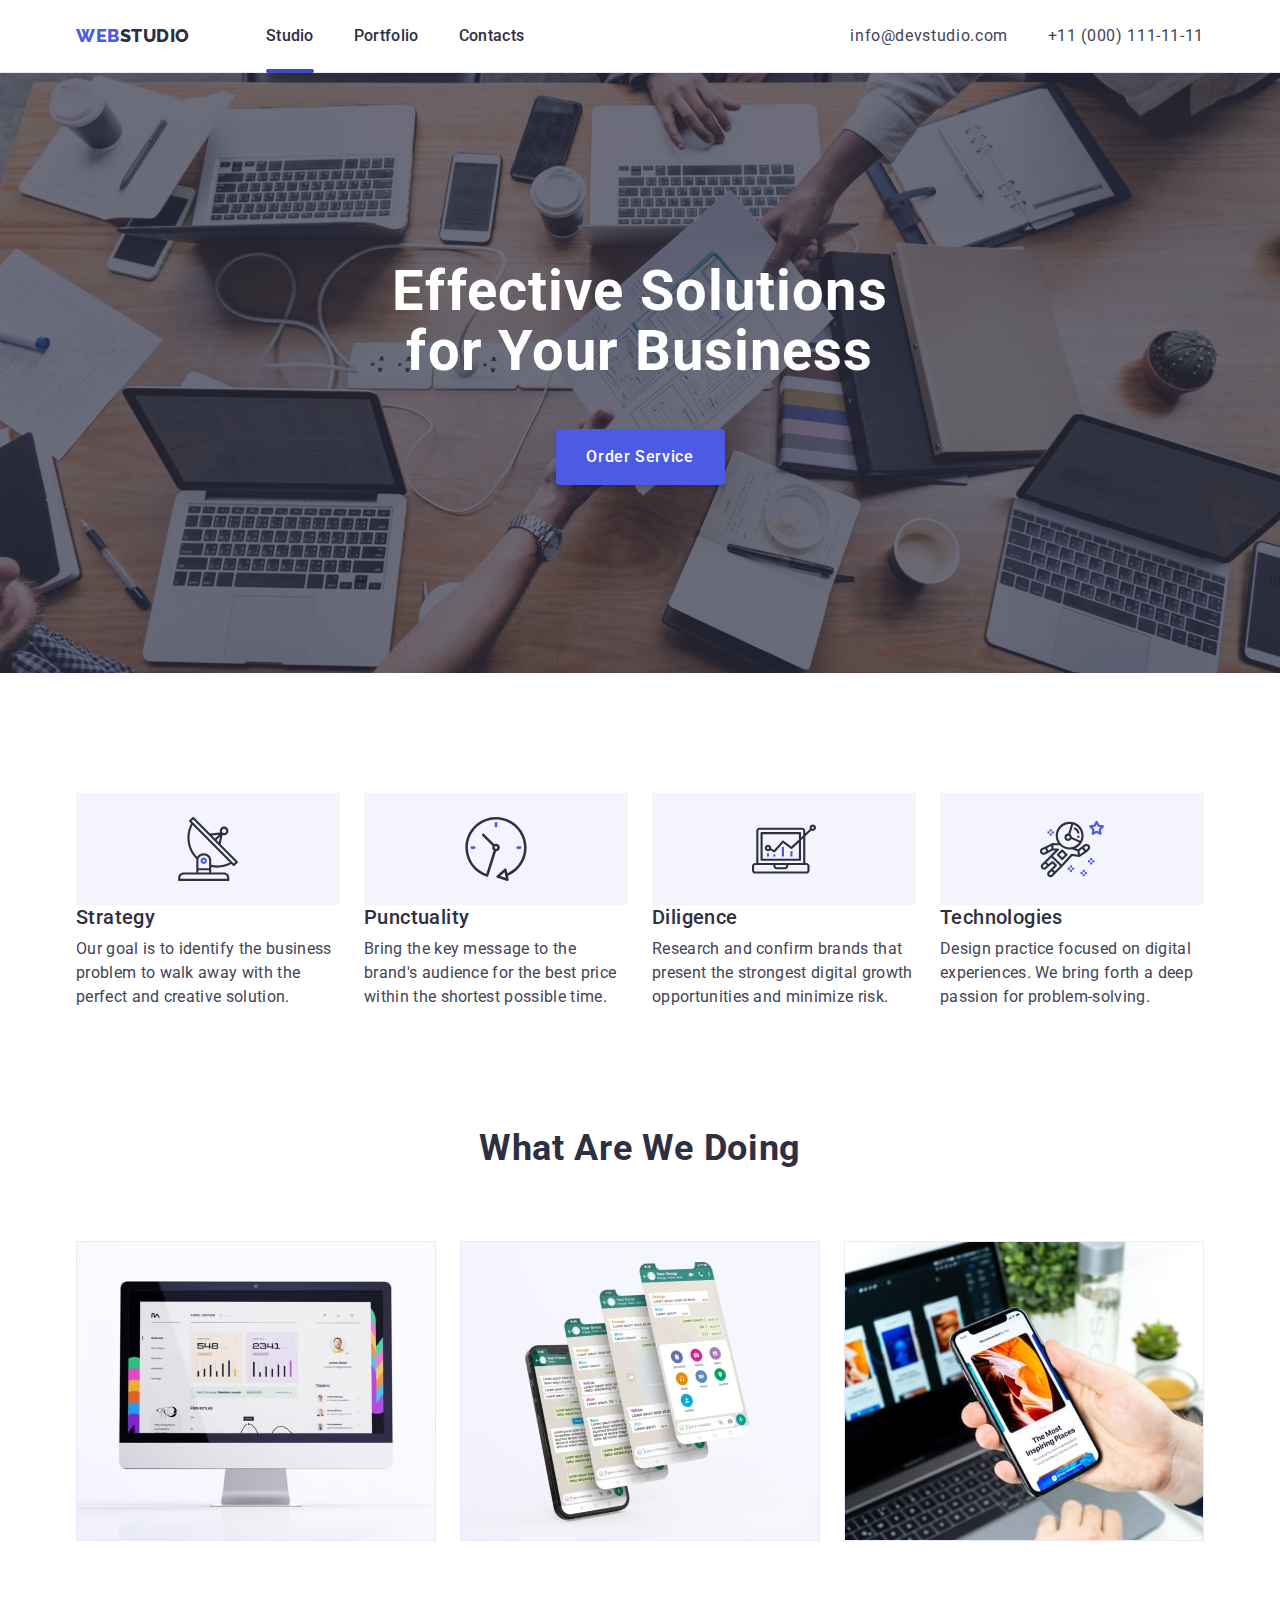
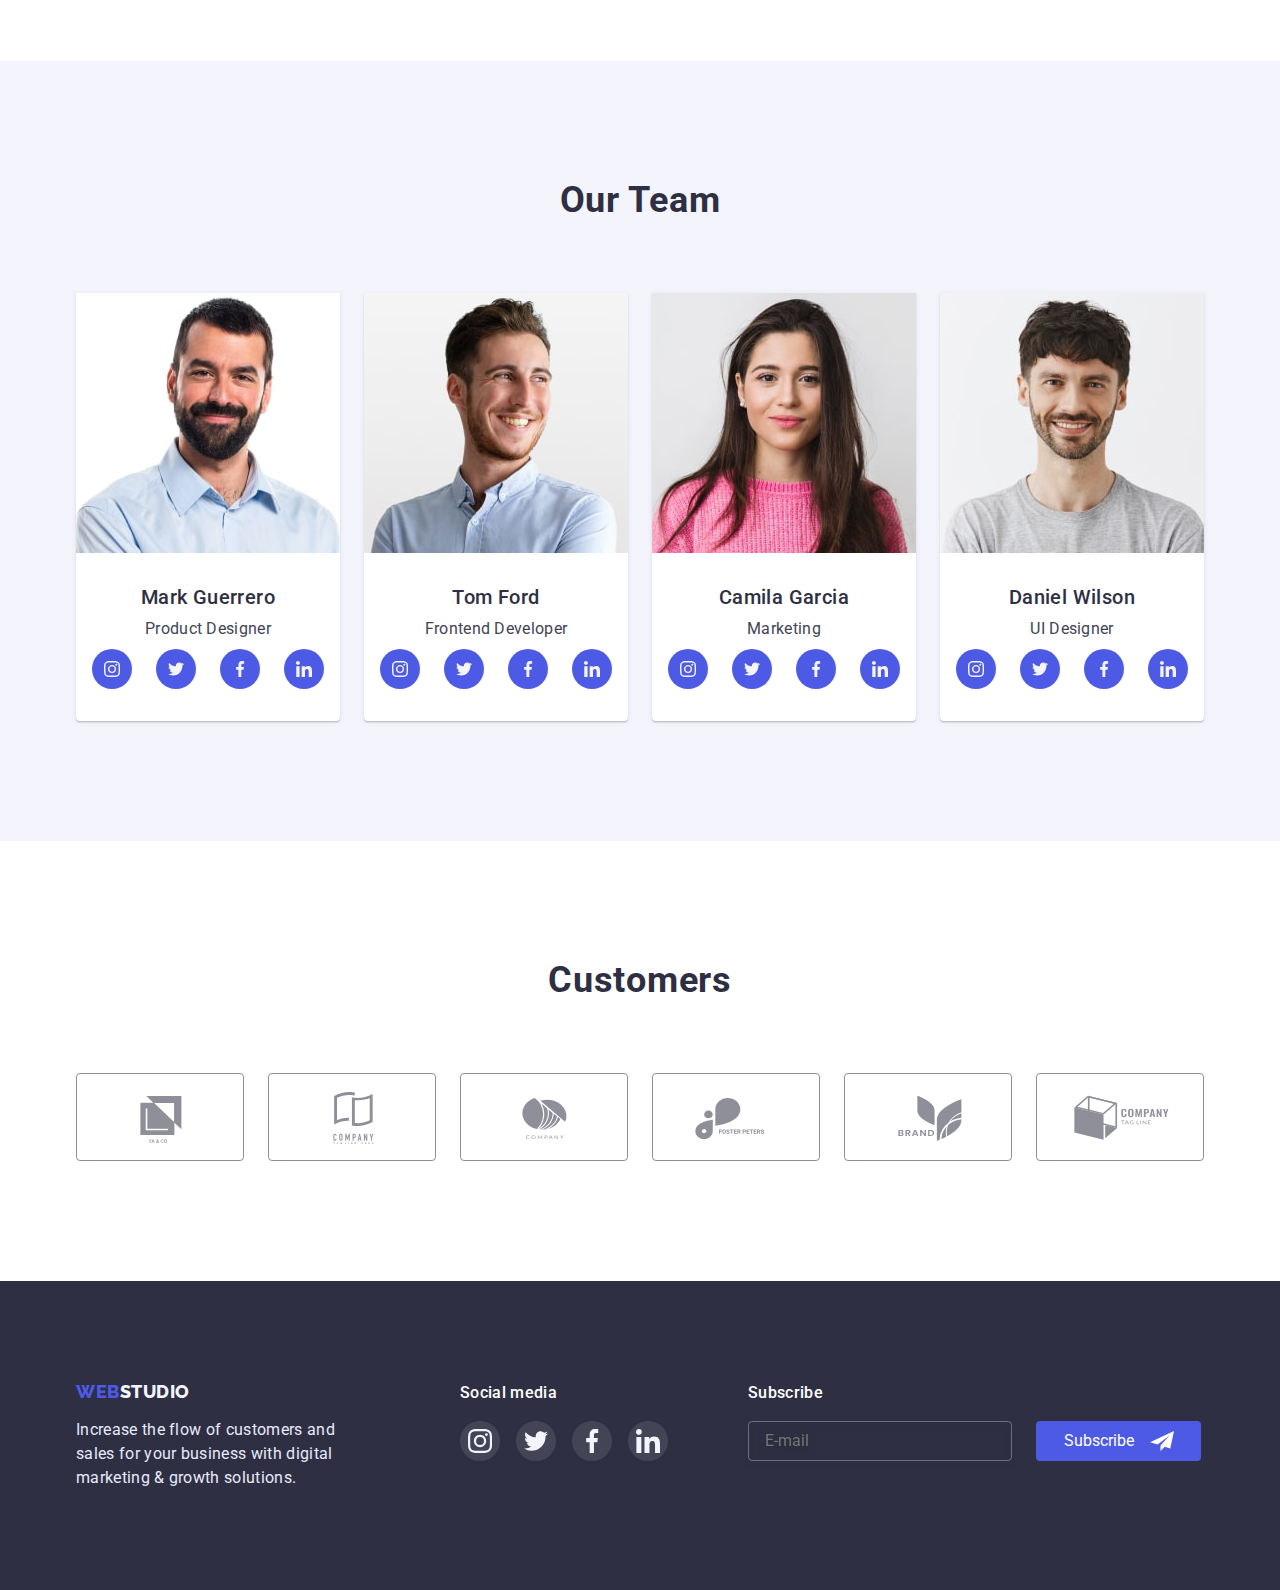
==== commit c6fbac9a: "3" ====
--- a/index.html
+++ b/index.html
@@ -15,44 +15,53 @@
     <link rel="stylesheet" href="./css/styles.css" />
   </head>
   <body>
-    <!-- <header class="header">
+    <header class="header">
       <div class="container header-container">
-        <nav class="nav-list link">
+        <div class="menu-div">
           <a href="./index.html" class="logo-link link"
             >Web<span class="logo-span-header">Studio</span></a
           >
-          <ul class="header-list list">
-            <li class="header-title">
-              <a href="./index.html" class="header-title-item link studio"
-                >Studio</a
-              >
-            </li>
-            <li class="header-title">
-              <a href="./portfolio.html" class="header-title-item link"
-                >Portfolio</a
-              >
-            </li>
-            <li class="header-title">
-              <a href="" class="header-title-item link">Contacts</a>
-            </li>
-          </ul>
-        </nav>
-        <address class="contact-list-title">
-          <ul class="contact-list list">
-            <li class="contact-item-list">
-              <a href="mailto:info@devstudio.com" class="contact-item link"
-                >info@devstudio.com</a
-              >
-            </li>
-            <li class="contact-item-list">
-              <a href="tel:+110001111111" class="contact-item link"
-                >+11 (000) 111-11-11</a
-              >
-            </li>
-          </ul>
-        </address>
+          <button type="button" class="menu-btn" data-menu-open>
+            <svg width="32" height="22" class="menu-icon">
+              <use href="./images/icons.svg#icon-menu"></use>
+            </svg>
+          </button>
+        </div>
+        <div class="nav-container">
+          <nav class="nav-list link">
+            <ul class="header-list list">
+              <li class="header-title">
+                <a href="./index.html" class="header-title-item link studio"
+                  >Studio</a
+                >
+              </li>
+              <li class="header-title">
+                <a href="./portfolio.html" class="header-title-item link"
+                  >Portfolio</a
+                >
+              </li>
+              <li class="header-title">
+                <a href="" class="header-title-item link">Contacts</a>
+              </li>
+            </ul>
+          </nav>
+          <address class="contact-list-title">
+            <ul class="contact-list list">
+              <li class="contact-item-list">
+                <a href="mailto:info@devstudio.com" class="contact-item link"
+                  >info@devstudio.com</a
+                >
+              </li>
+              <li class="contact-item-list">
+                <a href="tel:+110001111111" class="contact-item link"
+                  >+11 (000) 111-11-11</a
+                >
+              </li>
+            </ul>
+          </address>
+        </div>
       </div>
-    </header> -->
+    </header>
     <main>
       <section class="title">
         <div class="container title-container">
@@ -123,7 +132,11 @@
           <ul class="servises-list list">
             <li class="servises-list-item">
               <img
-                src="./images/img_1.jpg"
+                srcset="
+                  ./images/servises1-1x-min.jpg 1x,
+                  ./images/servises1-2x-min.jpg 2x
+                "
+                src="./images/servises1-1x-min.jpg"
                 alt="Computer monitor"
                 width="360"
                 height="300"
@@ -131,7 +144,11 @@
             </li>
             <li class="servises-list-item">
               <img
-                src="./images/img_2.jpg"
+                srcset="
+                  ./images/servises2-1x-min.jpg 1x,
+                  ./images/servises2-2x-min.jpg 2x
+                "
+                src="./images/servises2-1x-min.jpg"
                 alt="Smartphone screen"
                 width="360"
                 height="300"
@@ -139,7 +156,11 @@
             </li>
             <li class="servises-list-item">
               <img
-                src="./images/img_3.jpg"
+                srcset="
+                  ./images/servises3-1x-min.jpg 1x,
+                  ./images/servises3-2x-min.jpg 2x
+                "
+                src="./images/servises3-1x-min.jpg"
                 alt="Smartphone in hand"
                 width="360"
                 height="300"
@@ -154,7 +175,11 @@
           <ul class="team-list-section list">
             <li class="team-list">
               <img
-                src="./images/img_4.jpg"
+                srcset="
+                  ./images/Mark-1x-min.jpg 1x,
+                  ./images/Mark-2x-min.jpg 2x
+                "
+                src="./images/Mark-1x-min.jpg"
                 alt="Mark's photo"
                 width="264"
                 height="260"
@@ -196,7 +221,8 @@
             </li>
             <li class="team-list">
               <img
-                src="./images/img_5.jpg"
+                srcset="./images/Tom-1x-min.jpg 1x, ./images/Tom-2x-min.jpg 2x"
+                src="./images/Tom-1x-min.jpg"
                 alt="Tom's photo"
                 width="264"
                 height="260"
@@ -238,7 +264,11 @@
             </li>
             <li class="team-list">
               <img
-                src="./images/img_6.jpg"
+                srcset="
+                  ./images/Camila-1x-min.jpg 1x,
+                  ./images/Camila-2x-min.jpg 2x
+                "
+                src="./images/Camila-1x-min.jpg"
                 alt="Сamila's photo"
                 width="264"
                 height="260"
@@ -280,7 +310,11 @@
             </li>
             <li class="team-list">
               <img
-                src="./images/img_7.jpg"
+                srcset="
+                  ./images/Daniel-1x-min.jpg 1x,
+                  ./images/Daniel-2x-min.jpg 2x
+                "
+                src="./images/Daniel-1x-min.jpg"
                 alt="Daniel's photo"
                 width="264"
                 height="260"
@@ -375,9 +409,10 @@
     </main>
     <footer class="footer">
       <div class="container footer-container">
-        <div class="footer-div footer-logo-div" >
+        <div class="footer-div footer-logo-div">
           <a href="./index.html" class="logo-link link footer-logo-link"
-            >Web<span class="logo-span-footer">Studio</span></a>
+            >Web<span class="logo-span-footer">Studio</span></a
+          >
           <p class="footer-text">
             Increase the flow of customers and sales for your business with
             digital marketing & growth solutions.
@@ -515,6 +550,78 @@
         <button type="submit" class="modal-send-btn">Send</button>
       </div>
     </div>
+    <!-- ----------Menu window--------- -->
+    <div class="backdrop-menu is-hidden" data-menu>
+      <button type="button" data-menu-close class="menu-close-btn">
+        <svg width="8" height="8">
+          <use href="./images/icons.svg#icon-close"></use>
+        </svg>
+      </button>
+      <nav class="menu-nav-list link">
+        <ul class="menu-list list">
+          <li class="menu-title">
+            <a href="./index.html" class="menu-title-item link studio-menu"
+              >Studio</a
+            >
+          </li>
+          <li class="menu-title">
+            <a href="./portfolio.html" class="menu-title-item link"
+              >Portfolio</a
+            >
+          </li>
+          <li class="menu-title">
+            <a href="" class="menu-title-item link">Contacts</a>
+          </li>
+        </ul>
+      </nav>
+      <address class="menu-contact-title">
+        <ul class="menu-contact-list list">
+          <li class="menu-contact-item-list">
+            <a href="tel:+110001111111" class="menu-num-item link"
+              >+11 (000) 111-11-11</a
+            >
+          </li>
+          <li class="menu-contact-item-list">
+            <a href="mailto:info@devstudio.com" class="menu-mail-item link"
+              >info@devstudio.com</a
+            >
+          </li>
+        </ul>
+        <div class="menu-soc-div">
+          <ul class="menu-soc-list list">
+            <li class="menu-soc-item">
+              <a class="menu-soc-link link" href="">
+                <svg width="24" height="24" class="menu-soc-icon">
+                  <use href="./images/icons.svg#icon-instagram"></use>
+                </svg>
+              </a>
+            </li>
+            <li class="menu-soc-item">
+              <a class="menu-soc-link link" href="">
+                <svg width="24" height="24" class="menu-soc-icon">
+                  <use href="./images/icons.svg#icon-twitter"></use>
+                </svg>
+              </a>
+            </li>
+            <li class="menu-soc-item">
+              <a class="menu-soc-link link" href="">
+                <svg width="24" height="24" class="menu-soc-icon">
+                  <use href="./images/icons.svg#icon-facebook"></use>
+                </svg>
+              </a>
+            </li>
+            <li class="menu-soc-item">
+              <a class="menu-soc-link link" href="">
+                <svg width="24" height="24" class="menu-soc-icon">
+                  <use href="./images/icons.svg#icon-linkedin"></use>
+                </svg>
+              </a>
+            </li>
+          </ul>
+        </div>
+      </address>
+    </div>
     <script src="./js/modal.js"></script>
+    <script src="./js/mobile-menu.js"></script>
   </body>
 </html>
--- a/css/styles.css
+++ b/css/styles.css
@@ -67,8 +67,10 @@
 }
 .header-container {
   display: flex;
-  justify-content: space-between;
-  align-items: center;
+  align-items: center;
+}
+.nav-container {
+  display: none;
 }
 .nav-list {
   display: flex;
@@ -85,9 +87,7 @@
   text-decoration: none;
   color: var(--color1);
 }
-/* .logo-link {
-  margin-right: 76px;
-} */
+
 .link {
   text-decoration: none;
 }
@@ -97,51 +97,6 @@
 .list {
   list-style: none;
 }
-.header-list {
-  display: flex;
-  gap: 40px;
-}
-.header-list {
-  list-style: none;
-}
-.header-title-item {
-  font-weight: 500;
-  font-size: 16px;
-  line-height: 1.5;
-  letter-spacing: 0.02em;
-  color: var(--color2);
-  padding: 24px 0;
-  display: block;
-  position: relative;
-  transition-property: color;
-  transition-duration: 250ms;
-  transition-timing-function: cubic-bezier(0.4, 0, 0.2, 1);
-}
-.header-title-item:hover,
-.header-title-item:focus {
-  color: var(--color4);
-}
-.contact-list-title {
-  font-style: normal;
-}
-.contact-list {
-  display: flex;
-  gap: 40px;
-}
-.contact-item {
-  font-size: 16px;
-  line-height: 1.5;
-  letter-spacing: 0.02em;
-  color: var(--color3);
-  transition-property: color;
-  transition-duration: 250ms;
-  transition-timing-function: cubic-bezier(0.4, 0, 0.2, 1);
-}
-.contact-item:hover,
-.contact-item:focus {
-  color: var(--color4);
-}
-
 .studio::after,
 .portfolio::after {
   background-color: var(--color4);
@@ -157,15 +112,39 @@
 .portfolio {
   color: var(--color4);
 }
+.menu-div {
+  display: flex;
+  justify-content: space-between;
+  align-items: center;
+  padding: 24px 0;
+  width: 100%;
+}
+.menu-btn {
+  border: transparent;
+  background-color: transparent;
+  transition-duration: 250ms;
+  transition-timing-function: cubic-bezier(0.4, 0, 0.2, 1);
+}
+.menu-icon {
+  stroke: #000;
+}
+
 /* ----------Sector 1 index.html--------- */
 .title {
   background-color: var(--color2);
-  background-image: var(--gradient-color), url(../images/people-office\ 1.jpg);
+  background-image: var(--gradient-color), url(../images/hero-mob-1x-min.jpg);
   background-repeat: no-repeat;
   background-position: center;
   background-size: cover;
   max-width: 1440px;
-  margin: 0 auto; 
+  margin: 0 auto;
+}
+@media (min-device-pixel-ratio: 2),
+  (min-resolution: 192dpi),
+  (min-resolution: 2dppx) {
+  .title {
+    background-image: var(--gradient-color), url(../images/hero-mob-2x-min.jpg);
+  }
 }
 .title-text {
   font-weight: 700;
@@ -210,7 +189,7 @@
   flex-wrap: wrap;
   gap: 72px;
 }
-.plan-list{
+.plan-list {
   max-width: 396px;
   display: flex;
   flex-wrap: wrap;
@@ -394,16 +373,17 @@
 
 /* ----------Sector 1 portfolio.html--------- */
 .portfolio-section {
-  padding: 96px 0 120px 0;
+  padding: 48px 0;
 }
 .filters-list {
-  margin-bottom: 72px;
+  margin-bottom: 48px;
 }
 .filters-list {
   display: flex;
   align-items: center;
-  justify-content: center;
-  gap: 24px;
+  justify-content: flex-start;
+  flex-wrap: wrap;
+  gap: 16px 24px;
 }
 .filters-btn {
   cursor: pointer;
@@ -413,8 +393,8 @@
   flex: none;
   order: 3;
   flex-grow: 0;
-  height: 48px;
-  padding: 12px 24px;
+  height: 40px;
+  padding: 8px 16px;
 }
 .filters-btn {
   font-family: "Roboto", sans-serif;
@@ -439,12 +419,9 @@
 }
 .examples-title-list {
   display: flex;
-  align-items: center;
-  flex-direction: row;
-  justify-content: center;
-  flex-wrap: wrap;
-  row-gap: 48px;
-  column-gap: 24px;
+  flex-direction: column;
+  justify-content: center;
+  gap: 48px 0;
 }
 .examples-title {
   font-weight: 500;
@@ -506,7 +483,7 @@
   background-color: var(--color2);
   padding: 96px 0;
 }
-.footer-div{
+.footer-div {
   display: flex;
   justify-content: center;
   align-items: center;
@@ -563,6 +540,7 @@
   background-color: #31d0aa;
 }
 .footer-form {
+  width: 100%;
   margin-top: 16px;
 }
 .footer-sub-text {
@@ -577,7 +555,7 @@
   filter: drop-shadow(0px 4px 4px rgba(0, 0, 0, 0.15));
   border-radius: 4px;
   background-color: transparent;
-  width: 398px;
+  width: 100%;
   height: 40px;
   padding: 8px 0 8px 16px;
   margin-bottom: 16px;
@@ -783,28 +761,200 @@
 .modal-send-btn:focus {
   background-color: var(--color4);
 }
-
-@media screen and (min-width: 768px){
+/* -----------Menu window---------- */
+.backdrop-menu {
+  background-color: #fff;
+  width: 100%;
+  height: 100%;
+  position: fixed;
+  top: 0;
+  padding: 80px 0 40px 40px;
+  scroll-behavior: auto;
+  display: flex;
+  flex-direction: column;
+  justify-content: space-between;
+  transition-property: opacity, visibility;
+  transition-duration: 250ms;
+  transition-timing-function: cubic-bezier(0.4, 0, 0.2, 1);
+}
+.menu-close-btn {
+  height: 24px;
+  width: 24px;
+  justify-content: center;
+  align-items: center;
+  background-color: var(--color5);
+  border: 1px solid rgba(0, 0, 0, 0.1);
+  border-radius: 50%;
+  display: flex;
+  position: absolute;
+  top: 24px;
+  right: 24px;
+  cursor: pointer;
+  transition-property: fill, background-color;
+  transition-duration: 250ms;
+  transition-timing-function: cubic-bezier(0.4, 0, 0.2, 1);
+}
+.menu-close-btn:focus {
+  fill: #fff;
+  background-color: var(--color4);
+}
+.menu-list {
+  display: flex;
+  flex-direction: column;
+  row-gap: 40px;
+}
+.menu-title-item {
+  font-weight: 700;
+  font-size: 36px;
+  line-height: 1.11;
+  letter-spacing: 0.02em;
+  text-transform: capitalize;
+  color: var(--color2);
+}
+.menu-num-item {
+  font-style: normal;
+  font-weight: 700;
+  font-size: 36px;
+  line-height: 1.11;
+  letter-spacing: 0.02em;
+  text-transform: capitalize;
+  color: var(--color1);
+  margin-bottom: 40px;
+  display: block;
+}
+.menu-mail-item {
+  font-style: normal;
+  font-weight: 500;
+  font-size: 20px;
+  line-height: 1.2;
+  letter-spacing: 0.02em;
+  color: var(--color3);
+  margin-bottom: 48px;
+  display: block;
+}
+.menu-soc-div {
+  max-width: 328px;
+}
+.menu-soc-list {
+  display: flex;
+  justify-content: space-between;
+}
+.menu-soc-item {
+  width: 40px;
+  height: 40px;
+}
+.menu-soc-link {
+  width: 100%;
+  height: 100%;
+  border-radius: 50%;
+  background-color: var(--color1);
+  display: flex;
+  justify-content: center;
+  align-items: center;
+  transition-property: background-color;
+  transition-duration: 250ms;
+  transition-timing-function: cubic-bezier(0.4, 0, 0.2, 1);
+}
+.menu-soc-icon {
+  fill: var(--color6);
+}
+.studio-menu,
+.portfolio-menu {
+  color: var(--color4);
+}
+/* ----------Adaptive tablet---------- */
+@media screen and (min-width: 768px) {
   .container {
     max-width: 768px;
   }
-  .title-text{
-  font-size: 56px;
-  line-height: 60px;
-  margin-bottom: 36px;
-  }
-  .title-container{
-  max-width: 496px;
-  }
-  .plan-list-section{
+  .menu-div {
+    width: min-content;
+  }
+  .menu-btn {
+    display: none;
+  }
+  .nav-container {
+    display: flex;
+    justify-content: space-between;
+    align-items: center;
+    width: 100%;
+  }
+  .logo-link {
+    margin-right: 120px;
+  }
+  .header-list {
+    display: flex;
+    gap: 40px;
+  }
+  .header-list {
+    list-style: none;
+  }
+  .header-title-item {
+    font-weight: 500;
+    font-size: 16px;
+    line-height: 1.5;
+    letter-spacing: 0.02em;
+    color: var(--color2);
+    padding: 24px 0;
+    display: block;
+    position: relative;
+    transition-property: color;
+    transition-duration: 250ms;
+    transition-timing-function: cubic-bezier(0.4, 0, 0.2, 1);
+  }
+  .header-title-item:hover,
+  .header-title-item:focus {
+    color: var(--color4);
+  }
+  .contact-list-title {
+    font-style: normal;
+  }
+  .contact-list {
+    display: flex;
+    flex-direction: column;
+    gap: 12px;
+  }
+  .contact-item {
+    font-size: 12px;
+    line-height: 1.17;
+    letter-spacing: 0.04em;
+    color: var(--color3);
+    transition-property: color;
+    transition-duration: 250ms;
+    transition-timing-function: cubic-bezier(0.4, 0, 0.2, 1);
+  }
+  .contact-item:hover,
+  .contact-item:focus {
+    color: var(--color4);
+  }
+  .title {
+    background-image: var(--gradient-color), url(../images/hero-tab-1x-min.jpg);
+  }
+  @media (min-device-pixel-ratio: 2),
+    (min-resolution: 192dpi),
+    (min-resolution: 2dppx) {
+    .title {
+      background-image: var(--gradient-color),
+        url(../images/hero-tab-2x-min.jpg);
+    }
+  }
+  .title-text {
+    font-size: 56px;
+    line-height: 60px;
+    margin-bottom: 36px;
+  }
+  .title-container {
+    max-width: 496px;
+  }
+  .plan-list-section {
     flex-direction: row;
-    gap:72px 24px;
-  }
-  .plan-list{
+    gap: 72px 24px;
+  }
+  .plan-list {
     max-width: 356px;
     justify-content: start;
   }
-  .team-list-section{
+  .team-list-section {
     flex-direction: row;
     gap: 64px 24px;
     flex-wrap: wrap;
@@ -816,79 +966,147 @@
   .custumers-link {
     width: 168px;
   }
-  .footer-div{
+  .footer-div {
     align-items: flex-start;
   }
-  .footer-container{
+  .footer-container {
     display: flex;
     flex-direction: row;
     flex-wrap: wrap;
     align-items: baseline;
     margin-left: 93px;
-}
-.footer-logo-div{
-margin-bottom: 72px;
-}
+  }
+  .footer-logo-div {
+    margin-bottom: 72px;
+  }
   .footer-soc-div {
-margin:0 0 0 24px;
-}
-.footer-form{
-  display: flex;
-}
-.footer-email-div{
-display: flex;
-justify-content: start;
-}
-.footer-email {
-width: 264px;
-margin: 0 24px 0 0;
-}
-}
-@media screen and (min-width: 1158px){
-  .container{
+    margin: 0 0 0 24px;
+  }
+  .footer-form {
+    display: flex;
+  }
+  .footer-email-div {
+    display: flex;
+    justify-content: start;
+  }
+  .footer-email {
+    width: 264px;
+    margin: 0 24px 0 0;
+  }
+  .portfolio-section {
+    padding: 64px 0 96px;
+  }
+  .filters-list {
+    margin-bottom: 64px;
+  }
+  .filters-list {
+    display: flex;
+    align-items: center;
+    justify-content: center;
+    flex-wrap: wrap;
+    gap: 16px 24px;
+  }
+  .filters-btn {
+    height: 48px;
+    padding: 12px 24px;
+  }
+  .examples-title-list {
+    flex-direction: row;
+    justify-content: flex-start;
+    flex-wrap: wrap;
+    gap: 72px 24px;
+  }
+  .photo {
+    width: 356px;
+    height: 300px;
+  }
+  .modal {
+    width: 408px;
+  }
+}
+/* ----------Adaptive desktop---------- */
+@media screen and (min-width: 1158px) {
+  .container {
     max-width: 1158px;
   }
   .section {
-  padding: 120px 0;
-}
-  .title-text{
+    padding: 120px 0;
+  }
+  .logo-link {
+    margin-right: 76px;
+  }
+  .contact-list {
+    display: flex;
+    flex-direction: row;
+    gap: 40px;
+  }
+  .contact-item {
+    font-size: 16px;
+    line-height: 1.5;
+    letter-spacing: 0.04em;
+  }
+  .title {
+    background-image: var(--gradient-color), url(../images/hero-desk-1x-min.jpg);
+  }
+  @media (min-device-pixel-ratio: 2),
+    (min-resolution: 192dpi),
+    (min-resolution: 2dppx) {
+    .title {
+      background-image: var(--gradient-color),
+        url(../images/hero-desk-2x-min.jpg);
+    }
+  }
+  .title-text {
     margin-bottom: 48px;
-    }
-  .title-container{
+  }
+  .title-container {
     max-width: 496px;
     padding: 188px 0;
-    }
-    .plan-item{
+  }
+  .plan-item {
     font-weight: 500;
-font-size: 20px;
-line-height: 1.20;
-}
-.plan-text {
-font-weight: 400;
-}
+    font-size: 20px;
+    line-height: 1.2;
+  }
+  .plan-text {
+    font-weight: 400;
+  }
   .plan-div {
     display: flex;
   }
-    .plan-list {
+  .plan-list {
     flex-basis: 256px;
   }
-  .servises-section{
+  .servises-section {
     display: flex;
     padding-top: 0;
   }
-  .footer{
+  .footer {
     padding: 100px 0;
   }
-  .footer-container{
+  .footer-container {
     display: flex;
     flex-direction: row;
     flex-wrap: nowrap;
     margin: 0 auto;
-}
-.footer-logo-div{
-margin: 0 120px 0 0;
-}
-.footer-soc-div {
-margin: 0 80px 0 0;
-}
-}+  }
+  .footer-logo-div {
+    margin: 0 120px 0 0;
+  }
+  .footer-soc-div {
+    margin: 0 80px 0 0;
+  }
+  .portfolio-section {
+    padding: 100px 0 120px;
+  }
+  .filters-list {
+    margin-bottom: 72px;
+  }
+  .examples-title-list {
+    gap: 48px 24px;
+  }
+  .photo {
+    width: 360px;
+    height: 300px;
+  }
+}
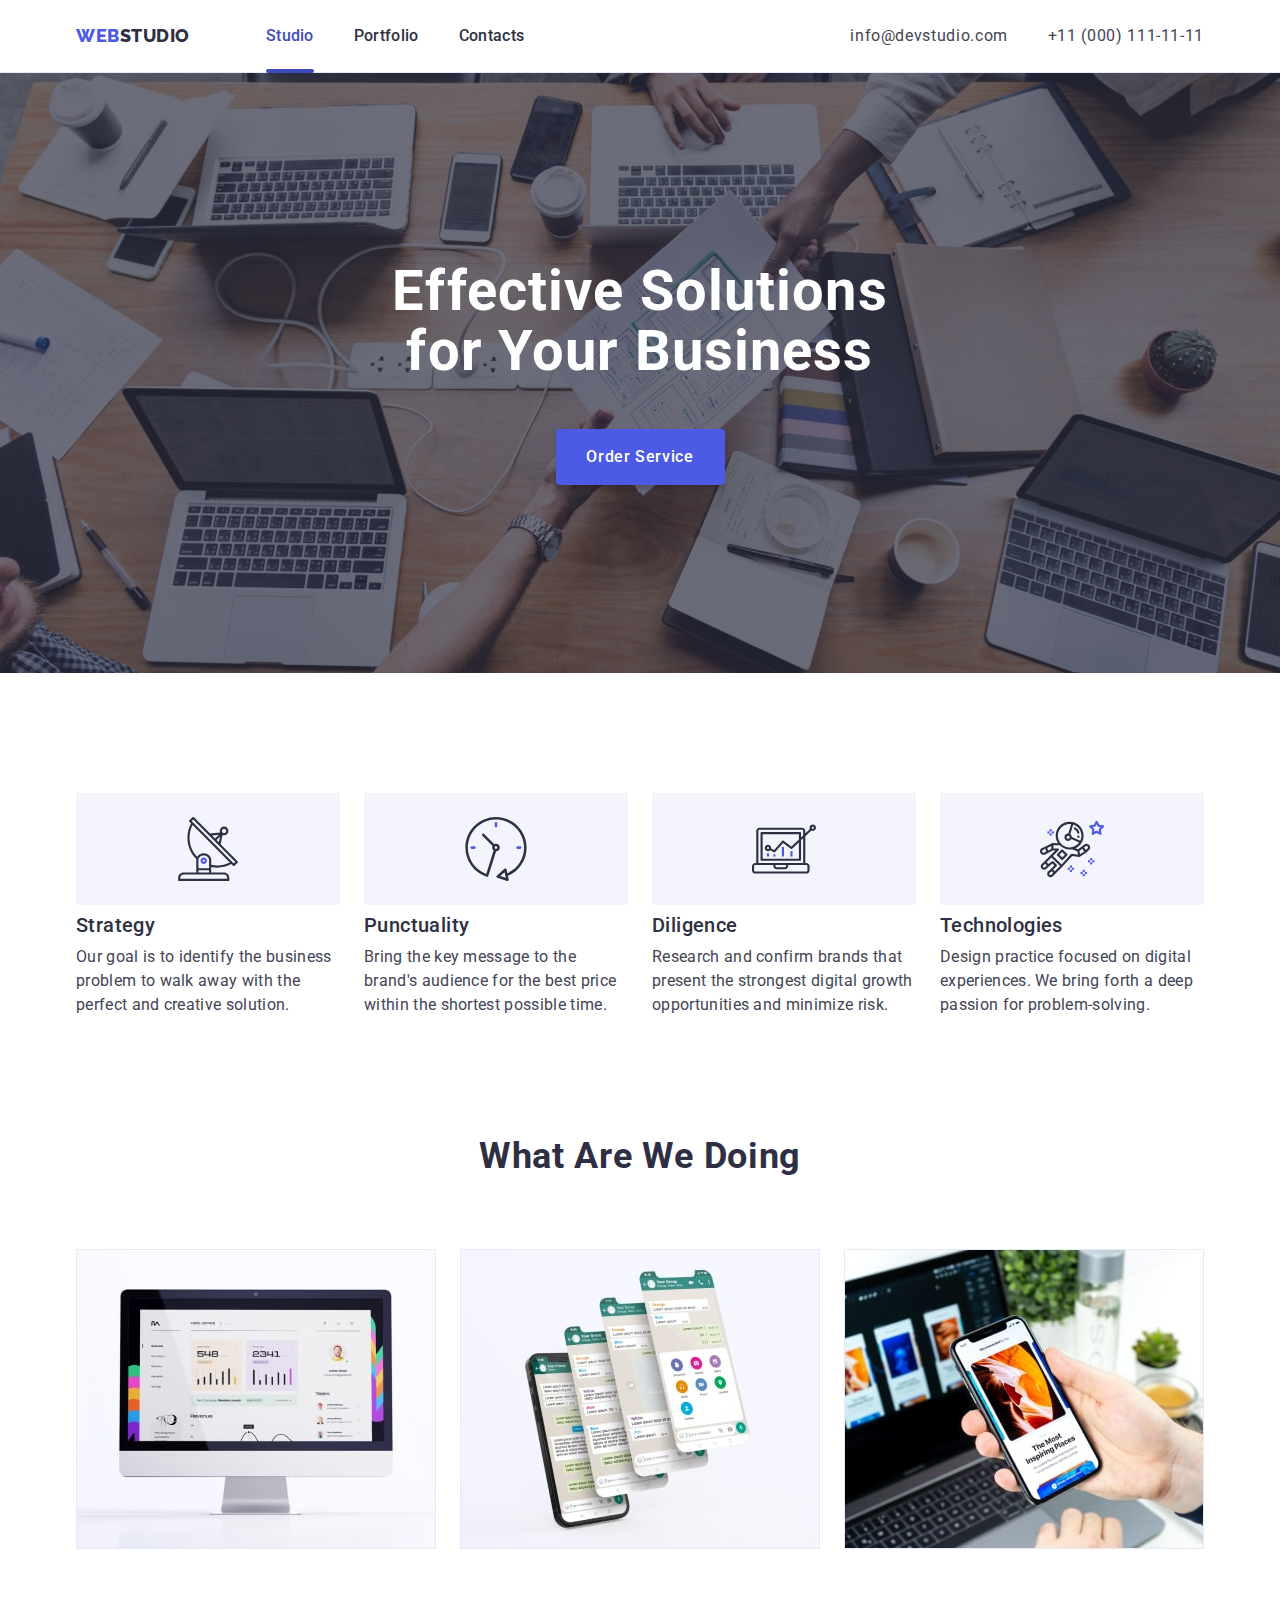
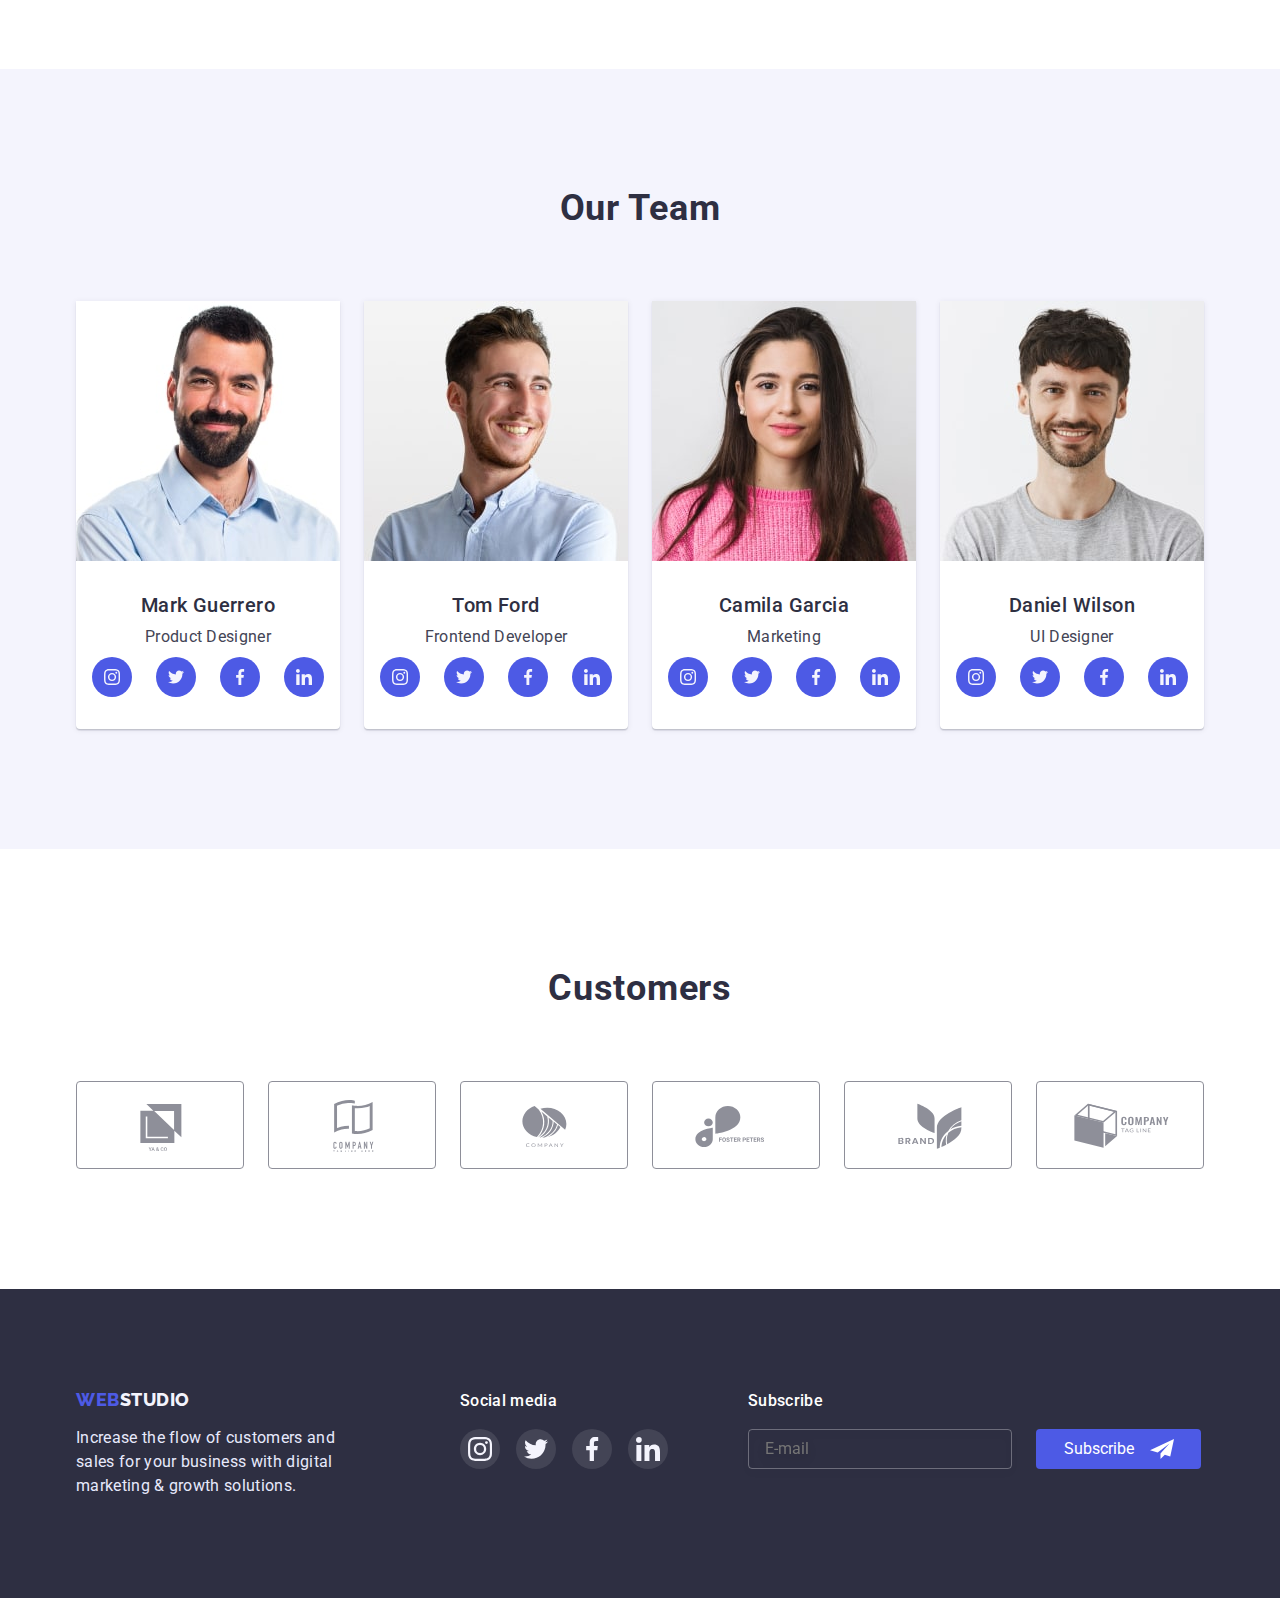
==== commit 606bc985: "4" ====
--- a/index.html
+++ b/index.html
@@ -170,7 +170,7 @@
         </div>
       </section>
       <section class="team section">
-        <div class="container team-div">
+        <div class="container team-div container-tab">
           <h2 class="team-heading">Our Team</h2>
           <ul class="team-list-section list">
             <li class="team-list">
@@ -358,7 +358,7 @@
         </div>
       </section>
       <section class="section">
-        <div class="container">
+        <div class="container container-tab">
           <h2 class="custumers-text">Customers</h2>
           <ul class="custumers-list list">
             <li class="custumers-item">
@@ -408,7 +408,7 @@
       </section>
     </main>
     <footer class="footer">
-      <div class="container footer-container">
+      <div class="container footer-container container-tab">
         <div class="footer-div footer-logo-div">
           <a href="./index.html" class="logo-link link footer-logo-link"
             >Web<span class="logo-span-footer">Studio</span></a
--- a/css/styles.css
+++ b/css/styles.css
@@ -107,10 +107,6 @@
   display: block;
   position: absolute;
   bottom: -1px;
-}
-.studio,
-.portfolio {
-  color: var(--color4);
 }
 .menu-div {
   display: flex;
@@ -191,11 +187,8 @@
 }
 .plan-list {
   max-width: 396px;
-  display: flex;
   flex-wrap: wrap;
-  justify-content: center;
-}
-
+}
 .plan-item {
   font-weight: 700;
   font-size: 36px;
@@ -705,12 +698,17 @@
 .modal-check:focus + .modal-check-text span {
   border-color: var(--color4);
 }
+.privacy-div {
+  display: flex;
+  flex-wrap: wrap;
+}
 .modal-check-text {
   font-size: 12px;
   line-height: 1.17;
   letter-spacing: 0.04em;
   color: #757575;
   display: flex;
+  flex-wrap: wrap;
   align-items: baseline;
   margin-bottom: 24px;
 }
@@ -768,7 +766,7 @@
   height: 100%;
   position: fixed;
   top: 0;
-  padding: 80px 0 40px 40px;
+  padding: 80px 20px 40px 40px;
   scroll-behavior: auto;
   display: flex;
   flex-direction: column;
@@ -819,7 +817,6 @@
   letter-spacing: 0.02em;
   text-transform: capitalize;
   color: var(--color1);
-  margin-bottom: 40px;
   display: block;
 }
 .menu-mail-item {
@@ -829,8 +826,10 @@
   line-height: 1.2;
   letter-spacing: 0.02em;
   color: var(--color3);
-  margin-bottom: 48px;
   display: block;
+}
+.menu-contact-item-list {
+  margin-bottom: 40px;
 }
 .menu-soc-div {
   max-width: 328px;
@@ -866,6 +865,10 @@
 @media screen and (min-width: 768px) {
   .container {
     max-width: 768px;
+  }
+  .container-tab {
+    max-width: 582px;
+    margin: 0 auto;
   }
   .menu-div {
     width: min-content;
@@ -927,6 +930,10 @@
   .contact-item:focus {
     color: var(--color4);
   }
+  .studio,
+  .portfolio {
+    color: var(--color4);
+  }
   .title {
     background-image: var(--gradient-color), url(../images/hero-tab-1x-min.jpg);
   }
@@ -950,6 +957,9 @@
     flex-direction: row;
     gap: 72px 24px;
   }
+  .plan-item {
+    text-align: start;
+  }
   .plan-list {
     max-width: 356px;
     justify-content: start;
@@ -974,7 +984,6 @@
     flex-direction: row;
     flex-wrap: wrap;
     align-items: baseline;
-    margin-left: 93px;
   }
   .footer-logo-div {
     margin-bottom: 72px;
@@ -1067,6 +1076,7 @@
     font-weight: 500;
     font-size: 20px;
     line-height: 1.2;
+    margin-top: 8px;
   }
   .plan-text {
     font-weight: 400;
@@ -1110,3 +1120,8 @@
     height: 300px;
   }
 }
+@media screen and (max-width: 392px) {
+  .modal {
+    width: 100%;
+  }
+}
